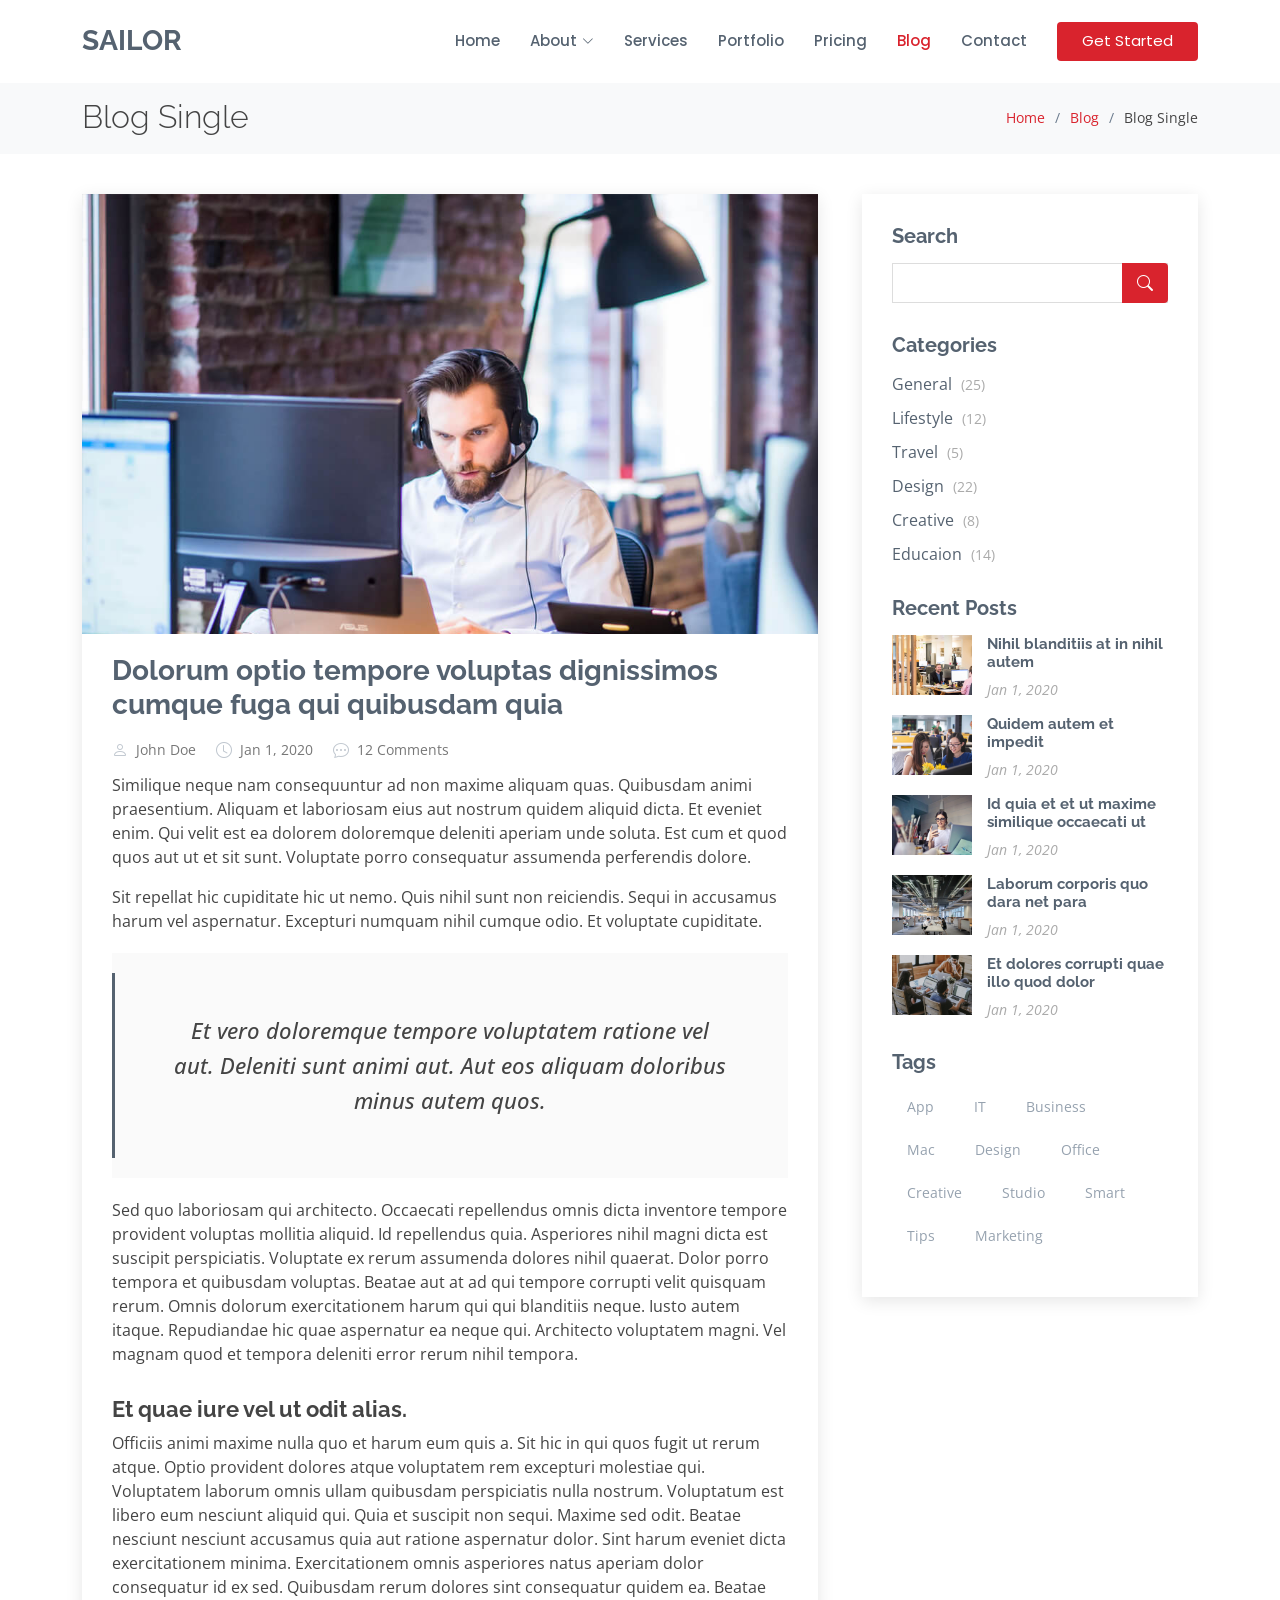
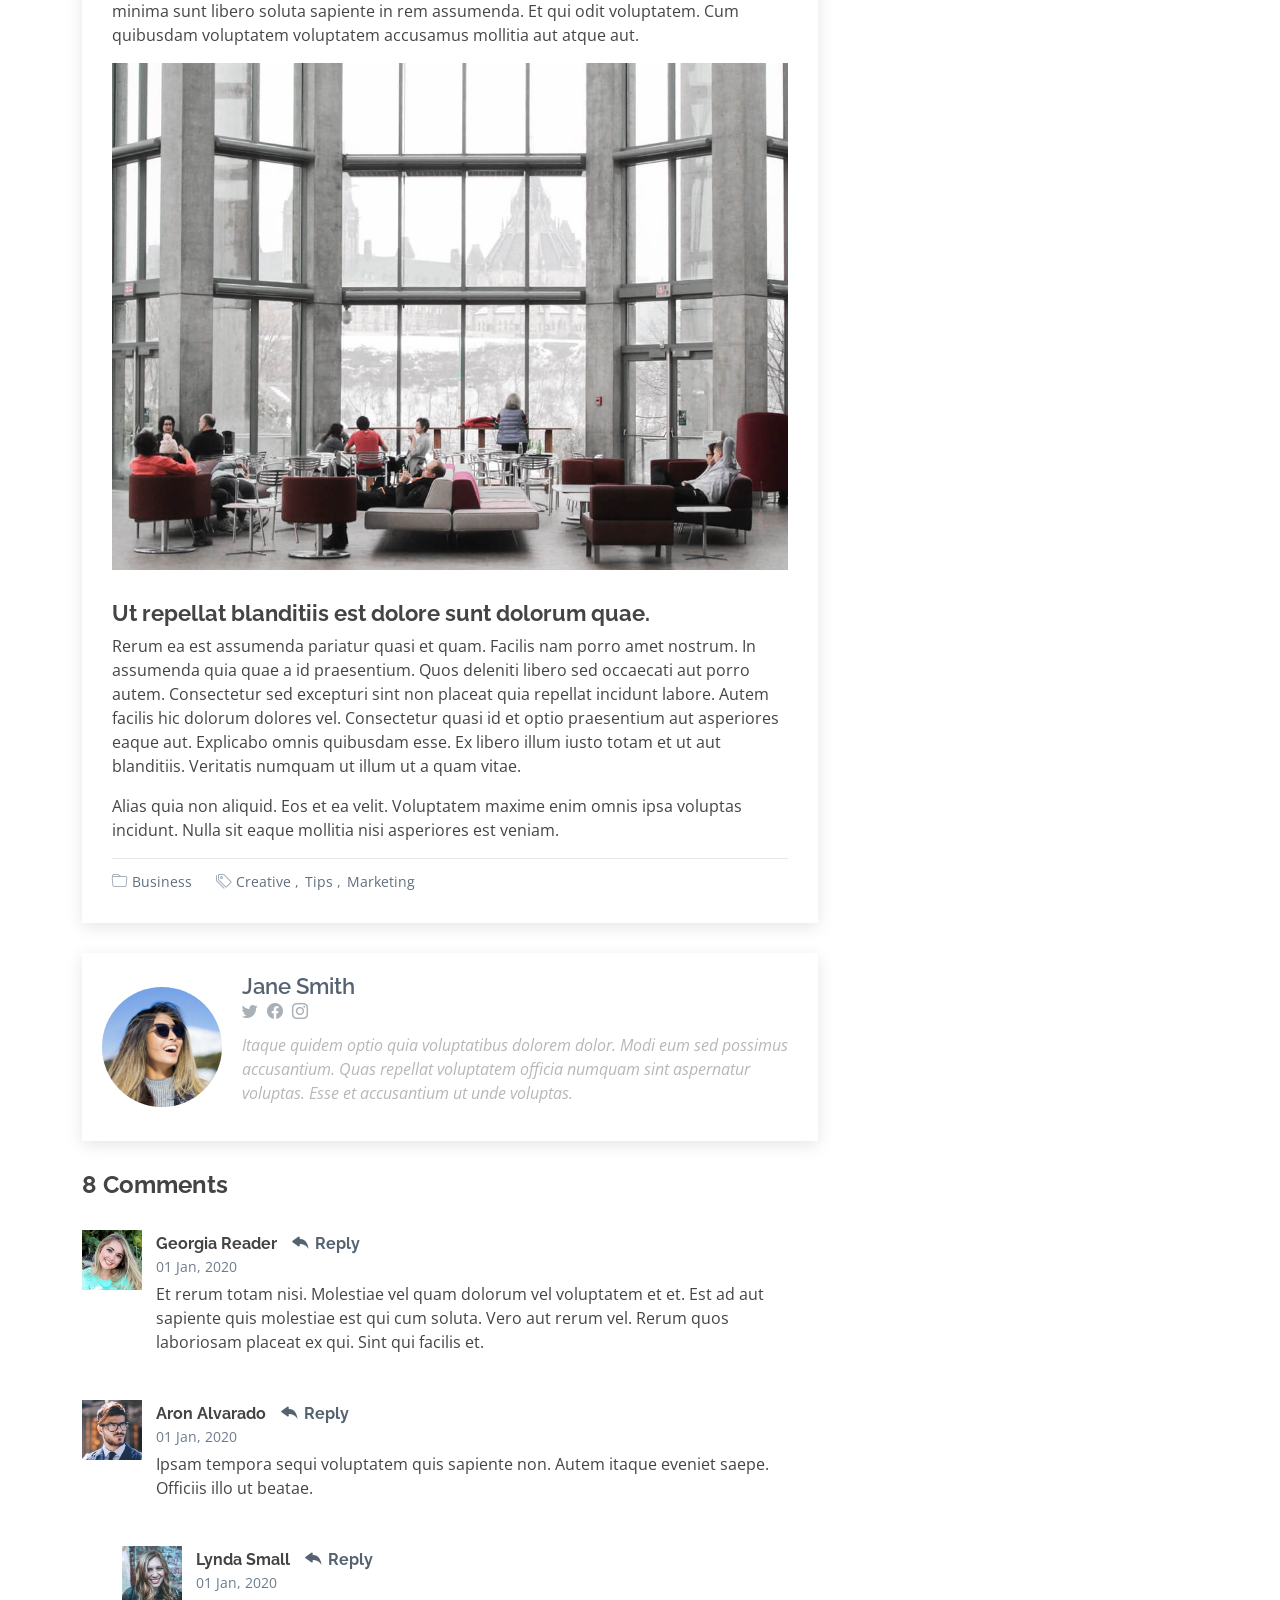
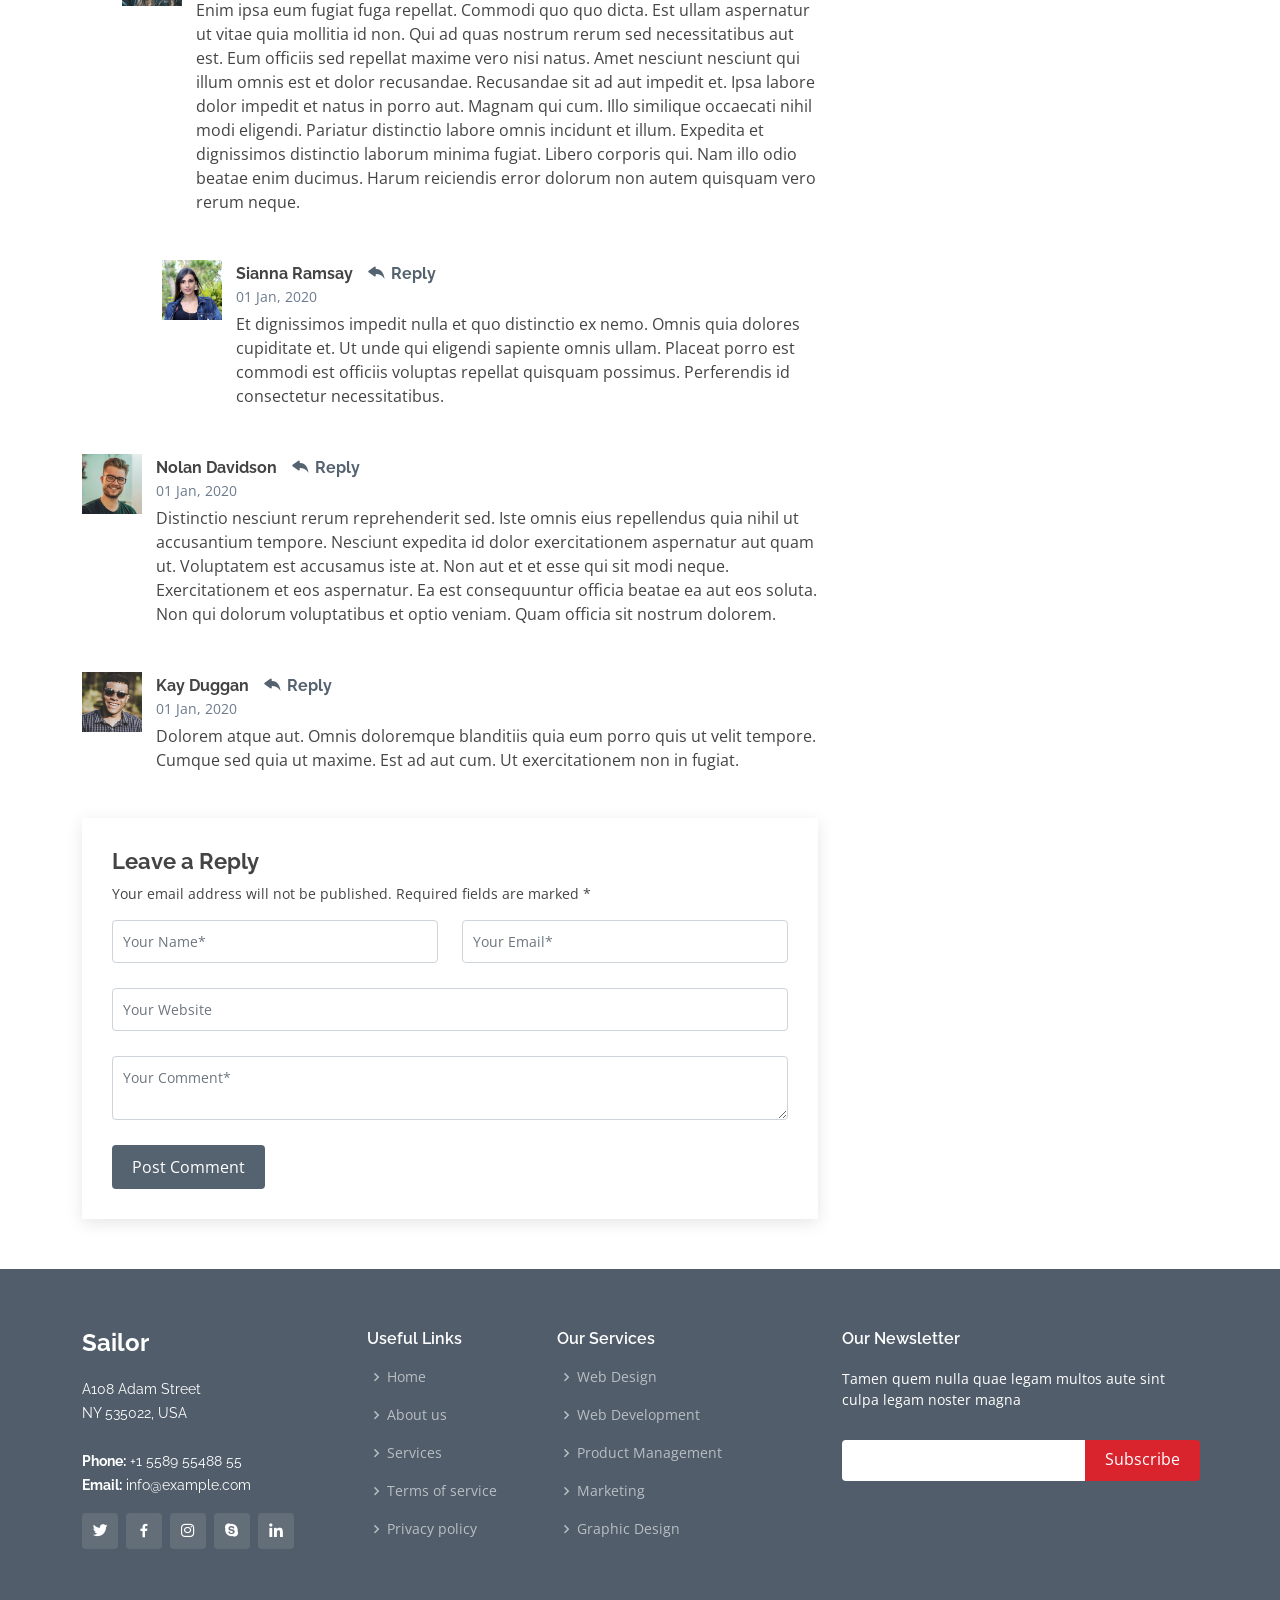
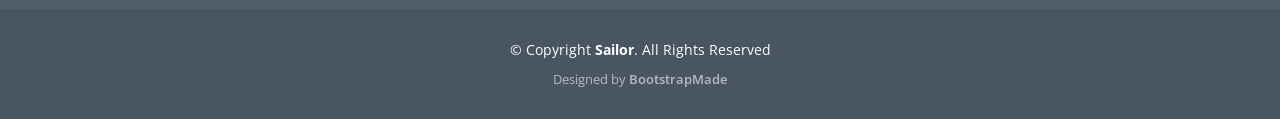
==== public/Home/blog-single.html @ f279ddf5 "index page done with page separation" ====
<!DOCTYPE html>
<html lang="en">

<head>
  <meta charset="utf-8">
  <meta content="width=device-width, initial-scale=1.0" name="viewport">

  <title>Blog Single - Sailor Bootstrap Template</title>
  <meta content="" name="description">
  <meta content="" name="keywords">

  <!-- Favicons -->
  <link href="assets/img/favicon.png" rel="icon">
  <link href="assets/img/apple-touch-icon.png" rel="apple-touch-icon">

  <!-- Google Fonts -->
  <link href="https://fonts.googleapis.com/css?family=Open+Sans:300,300i,400,400i,600,600i,700,700i|Raleway:300,300i,400,400i,500,500i,600,600i,700,700i|Poppins:300,300i,400,400i,500,500i,600,600i,700,700i" rel="stylesheet">

  <!-- Vendor CSS Files -->
  <link href="assets/vendor/animate.css/animate.min.css" rel="stylesheet">
  <link href="assets/vendor/bootstrap/css/bootstrap.min.css" rel="stylesheet">
  <link href="assets/vendor/bootstrap-icons/bootstrap-icons.css" rel="stylesheet">
  <link href="assets/vendor/boxicons/css/boxicons.min.css" rel="stylesheet">
  <link href="assets/vendor/glightbox/css/glightbox.min.css" rel="stylesheet">
  <link href="assets/vendor/remixicon/remixicon.css" rel="stylesheet">
  <link href="assets/vendor/swiper/swiper-bundle.min.css" rel="stylesheet">

  <!-- Template Main CSS File -->
  <link href="assets/css/style.css" rel="stylesheet">

  <!-- =======================================================
  * Template Name: Sailor - v4.10.0
  * Template URL: https://bootstrapmade.com/sailor-free-bootstrap-theme/
  * Author: BootstrapMade.com
  * License: https://bootstrapmade.com/license/
  ======================================================== -->
</head>

<body>

  <!-- ======= Header ======= -->
  <header id="header" class="fixed-top d-flex align-items-center">
    <div class="container d-flex align-items-center">

      <h1 class="logo me-auto"><a href="index.html">Sailor</a></h1>
      <!-- Uncomment below if you prefer to use an image logo -->
      <!-- <a href="index.html" class="logo me-auto"><img src="assets/img/logo.png" alt="" class="img-fluid"></a>-->

      <nav id="navbar" class="navbar">
        <ul>
          <li><a href="index.html">Home</a></li>

          <li class="dropdown"><a href="#"><span>About</span> <i class="bi bi-chevron-down"></i></a>
            <ul>
              <li><a href="about.html">About</a></li>
              <li><a href="team.html">Team</a></li>
              <li><a href="testimonials.html">Testimonials</a></li>

              <li class="dropdown"><a href="#"><span>Deep Drop Down</span> <i class="bi bi-chevron-right"></i></a>
                <ul>
                  <li><a href="#">Deep Drop Down 1</a></li>
                  <li><a href="#">Deep Drop Down 2</a></li>
                  <li><a href="#">Deep Drop Down 3</a></li>
                  <li><a href="#">Deep Drop Down 4</a></li>
                  <li><a href="#">Deep Drop Down 5</a></li>
                </ul>
              </li>
            </ul>
          </li>
          <li><a href="services.html">Services</a></li>
          <li><a href="portfolio.html">Portfolio</a></li>
          <li><a href="pricing.html">Pricing</a></li>
          <li><a href="blog.html" class="active">Blog</a></li>

          <li><a href="contact.html">Contact</a></li>
          <li><a href="index.html" class="getstarted">Get Started</a></li>
        </ul>
        <i class="bi bi-list mobile-nav-toggle"></i>
      </nav><!-- .navbar -->

    </div>
  </header><!-- End Header -->

  <main id="main">

    <!-- ======= Breadcrumbs ======= -->
    <section id="breadcrumbs" class="breadcrumbs">
      <div class="container">

        <div class="d-flex justify-content-between align-items-center">
          <h2>Blog Single</h2>
          <ol>
            <li><a href="index.html">Home</a></li>
            <li><a href="blog.html">Blog</a></li>
            <li>Blog Single</li>
          </ol>
        </div>

      </div>
    </section><!-- End Breadcrumbs -->

    <!-- ======= Blog Single Section ======= -->
    <section id="blog" class="blog">
      <div class="container" data-aos="fade-up">

        <div class="row">

          <div class="col-lg-8 entries">

            <article class="entry entry-single">

              <div class="entry-img">
                <img src="assets/img/blog/blog-1.jpg" alt="" class="img-fluid">
              </div>

              <h2 class="entry-title">
                <a href="blog-single.html">Dolorum optio tempore voluptas dignissimos cumque fuga qui quibusdam quia</a>
              </h2>

              <div class="entry-meta">
                <ul>
                  <li class="d-flex align-items-center"><i class="bi bi-person"></i> <a href="blog-single.html">John Doe</a></li>
                  <li class="d-flex align-items-center"><i class="bi bi-clock"></i> <a href="blog-single.html"><time datetime="2020-01-01">Jan 1, 2020</time></a></li>
                  <li class="d-flex align-items-center"><i class="bi bi-chat-dots"></i> <a href="blog-single.html">12 Comments</a></li>
                </ul>
              </div>

              <div class="entry-content">
                <p>
                  Similique neque nam consequuntur ad non maxime aliquam quas. Quibusdam animi praesentium. Aliquam et laboriosam eius aut nostrum quidem aliquid dicta.
                  Et eveniet enim. Qui velit est ea dolorem doloremque deleniti aperiam unde soluta. Est cum et quod quos aut ut et sit sunt. Voluptate porro consequatur assumenda perferendis dolore.
                </p>

                <p>
                  Sit repellat hic cupiditate hic ut nemo. Quis nihil sunt non reiciendis. Sequi in accusamus harum vel aspernatur. Excepturi numquam nihil cumque odio. Et voluptate cupiditate.
                </p>

                <blockquote>
                  <p>
                    Et vero doloremque tempore voluptatem ratione vel aut. Deleniti sunt animi aut. Aut eos aliquam doloribus minus autem quos.
                  </p>
                </blockquote>

                <p>
                  Sed quo laboriosam qui architecto. Occaecati repellendus omnis dicta inventore tempore provident voluptas mollitia aliquid. Id repellendus quia. Asperiores nihil magni dicta est suscipit perspiciatis. Voluptate ex rerum assumenda dolores nihil quaerat.
                  Dolor porro tempora et quibusdam voluptas. Beatae aut at ad qui tempore corrupti velit quisquam rerum. Omnis dolorum exercitationem harum qui qui blanditiis neque.
                  Iusto autem itaque. Repudiandae hic quae aspernatur ea neque qui. Architecto voluptatem magni. Vel magnam quod et tempora deleniti error rerum nihil tempora.
                </p>

                <h3>Et quae iure vel ut odit alias.</h3>
                <p>
                  Officiis animi maxime nulla quo et harum eum quis a. Sit hic in qui quos fugit ut rerum atque. Optio provident dolores atque voluptatem rem excepturi molestiae qui. Voluptatem laborum omnis ullam quibusdam perspiciatis nulla nostrum. Voluptatum est libero eum nesciunt aliquid qui.
                  Quia et suscipit non sequi. Maxime sed odit. Beatae nesciunt nesciunt accusamus quia aut ratione aspernatur dolor. Sint harum eveniet dicta exercitationem minima. Exercitationem omnis asperiores natus aperiam dolor consequatur id ex sed. Quibusdam rerum dolores sint consequatur quidem ea.
                  Beatae minima sunt libero soluta sapiente in rem assumenda. Et qui odit voluptatem. Cum quibusdam voluptatem voluptatem accusamus mollitia aut atque aut.
                </p>
                <img src="assets/img/blog/blog-inside-post.jpg" class="img-fluid" alt="">

                <h3>Ut repellat blanditiis est dolore sunt dolorum quae.</h3>
                <p>
                  Rerum ea est assumenda pariatur quasi et quam. Facilis nam porro amet nostrum. In assumenda quia quae a id praesentium. Quos deleniti libero sed occaecati aut porro autem. Consectetur sed excepturi sint non placeat quia repellat incidunt labore. Autem facilis hic dolorum dolores vel.
                  Consectetur quasi id et optio praesentium aut asperiores eaque aut. Explicabo omnis quibusdam esse. Ex libero illum iusto totam et ut aut blanditiis. Veritatis numquam ut illum ut a quam vitae.
                </p>
                <p>
                  Alias quia non aliquid. Eos et ea velit. Voluptatem maxime enim omnis ipsa voluptas incidunt. Nulla sit eaque mollitia nisi asperiores est veniam.
                </p>

              </div>

              <div class="entry-footer">
                <i class="bi bi-folder"></i>
                <ul class="cats">
                  <li><a href="#">Business</a></li>
                </ul>

                <i class="bi bi-tags"></i>
                <ul class="tags">
                  <li><a href="#">Creative</a></li>
                  <li><a href="#">Tips</a></li>
                  <li><a href="#">Marketing</a></li>
                </ul>
              </div>

            </article><!-- End blog entry -->

            <div class="blog-author d-flex align-items-center">
              <img src="assets/img/blog/blog-author.jpg" class="rounded-circle float-left" alt="">
              <div>
                <h4>Jane Smith</h4>
                <div class="social-links">
                  <a href="https://twitters.com/#"><i class="bi bi-twitter"></i></a>
                  <a href="https://facebook.com/#"><i class="bi bi-facebook"></i></a>
                  <a href="https://instagram.com/#"><i class="biu bi-instagram"></i></a>
                </div>
                <p>
                  Itaque quidem optio quia voluptatibus dolorem dolor. Modi eum sed possimus accusantium. Quas repellat voluptatem officia numquam sint aspernatur voluptas. Esse et accusantium ut unde voluptas.
                </p>
              </div>
            </div><!-- End blog author bio -->

            <div class="blog-comments">

              <h4 class="comments-count">8 Comments</h4>

              <div id="comment-1" class="comment">
                <div class="d-flex">
                  <div class="comment-img"><img src="assets/img/blog/comments-1.jpg" alt=""></div>
                  <div>
                    <h5><a href="">Georgia Reader</a> <a href="#" class="reply"><i class="bi bi-reply-fill"></i> Reply</a></h5>
                    <time datetime="2020-01-01">01 Jan, 2020</time>
                    <p>
                      Et rerum totam nisi. Molestiae vel quam dolorum vel voluptatem et et. Est ad aut sapiente quis molestiae est qui cum soluta.
                      Vero aut rerum vel. Rerum quos laboriosam placeat ex qui. Sint qui facilis et.
                    </p>
                  </div>
                </div>
              </div><!-- End comment #1 -->

              <div id="comment-2" class="comment">
                <div class="d-flex">
                  <div class="comment-img"><img src="assets/img/blog/comments-2.jpg" alt=""></div>
                  <div>
                    <h5><a href="">Aron Alvarado</a> <a href="#" class="reply"><i class="bi bi-reply-fill"></i> Reply</a></h5>
                    <time datetime="2020-01-01">01 Jan, 2020</time>
                    <p>
                      Ipsam tempora sequi voluptatem quis sapiente non. Autem itaque eveniet saepe. Officiis illo ut beatae.
                    </p>
                  </div>
                </div>

                <div id="comment-reply-1" class="comment comment-reply">
                  <div class="d-flex">
                    <div class="comment-img"><img src="assets/img/blog/comments-3.jpg" alt=""></div>
                    <div>
                      <h5><a href="">Lynda Small</a> <a href="#" class="reply"><i class="bi bi-reply-fill"></i> Reply</a></h5>
                      <time datetime="2020-01-01">01 Jan, 2020</time>
                      <p>
                        Enim ipsa eum fugiat fuga repellat. Commodi quo quo dicta. Est ullam aspernatur ut vitae quia mollitia id non. Qui ad quas nostrum rerum sed necessitatibus aut est. Eum officiis sed repellat maxime vero nisi natus. Amet nesciunt nesciunt qui illum omnis est et dolor recusandae.

                        Recusandae sit ad aut impedit et. Ipsa labore dolor impedit et natus in porro aut. Magnam qui cum. Illo similique occaecati nihil modi eligendi. Pariatur distinctio labore omnis incidunt et illum. Expedita et dignissimos distinctio laborum minima fugiat.

                        Libero corporis qui. Nam illo odio beatae enim ducimus. Harum reiciendis error dolorum non autem quisquam vero rerum neque.
                      </p>
                    </div>
                  </div>

                  <div id="comment-reply-2" class="comment comment-reply">
                    <div class="d-flex">
                      <div class="comment-img"><img src="assets/img/blog/comments-4.jpg" alt=""></div>
                      <div>
                        <h5><a href="">Sianna Ramsay</a> <a href="#" class="reply"><i class="bi bi-reply-fill"></i> Reply</a></h5>
                        <time datetime="2020-01-01">01 Jan, 2020</time>
                        <p>
                          Et dignissimos impedit nulla et quo distinctio ex nemo. Omnis quia dolores cupiditate et. Ut unde qui eligendi sapiente omnis ullam. Placeat porro est commodi est officiis voluptas repellat quisquam possimus. Perferendis id consectetur necessitatibus.
                        </p>
                      </div>
                    </div>

                  </div><!-- End comment reply #2-->

                </div><!-- End comment reply #1-->

              </div><!-- End comment #2-->

              <div id="comment-3" class="comment">
                <div class="d-flex">
                  <div class="comment-img"><img src="assets/img/blog/comments-5.jpg" alt=""></div>
                  <div>
                    <h5><a href="">Nolan Davidson</a> <a href="#" class="reply"><i class="bi bi-reply-fill"></i> Reply</a></h5>
                    <time datetime="2020-01-01">01 Jan, 2020</time>
                    <p>
                      Distinctio nesciunt rerum reprehenderit sed. Iste omnis eius repellendus quia nihil ut accusantium tempore. Nesciunt expedita id dolor exercitationem aspernatur aut quam ut. Voluptatem est accusamus iste at.
                      Non aut et et esse qui sit modi neque. Exercitationem et eos aspernatur. Ea est consequuntur officia beatae ea aut eos soluta. Non qui dolorum voluptatibus et optio veniam. Quam officia sit nostrum dolorem.
                    </p>
                  </div>
                </div>

              </div><!-- End comment #3 -->

              <div id="comment-4" class="comment">
                <div class="d-flex">
                  <div class="comment-img"><img src="assets/img/blog/comments-6.jpg" alt=""></div>
                  <div>
                    <h5><a href="">Kay Duggan</a> <a href="#" class="reply"><i class="bi bi-reply-fill"></i> Reply</a></h5>
                    <time datetime="2020-01-01">01 Jan, 2020</time>
                    <p>
                      Dolorem atque aut. Omnis doloremque blanditiis quia eum porro quis ut velit tempore. Cumque sed quia ut maxime. Est ad aut cum. Ut exercitationem non in fugiat.
                    </p>
                  </div>
                </div>

              </div><!-- End comment #4 -->

              <div class="reply-form">
                <h4>Leave a Reply</h4>
                <p>Your email address will not be published. Required fields are marked * </p>
                <form action="">
                  <div class="row">
                    <div class="col-md-6 form-group">
                      <input name="name" type="text" class="form-control" placeholder="Your Name*">
                    </div>
                    <div class="col-md-6 form-group">
                      <input name="email" type="text" class="form-control" placeholder="Your Email*">
                    </div>
                  </div>
                  <div class="row">
                    <div class="col form-group">
                      <input name="website" type="text" class="form-control" placeholder="Your Website">
                    </div>
                  </div>
                  <div class="row">
                    <div class="col form-group">
                      <textarea name="comment" class="form-control" placeholder="Your Comment*"></textarea>
                    </div>
                  </div>
                  <button type="submit" class="btn btn-primary">Post Comment</button>

                </form>

              </div>

            </div><!-- End blog comments -->

          </div><!-- End blog entries list -->

          <div class="col-lg-4">

            <div class="sidebar">

              <h3 class="sidebar-title">Search</h3>
              <div class="sidebar-item search-form">
                <form action="">
                  <input type="text">
                  <button type="submit"><i class="bi bi-search"></i></button>
                </form>
              </div><!-- End sidebar search formn-->

              <h3 class="sidebar-title">Categories</h3>
              <div class="sidebar-item categories">
                <ul>
                  <li><a href="#">General <span>(25)</span></a></li>
                  <li><a href="#">Lifestyle <span>(12)</span></a></li>
                  <li><a href="#">Travel <span>(5)</span></a></li>
                  <li><a href="#">Design <span>(22)</span></a></li>
                  <li><a href="#">Creative <span>(8)</span></a></li>
                  <li><a href="#">Educaion <span>(14)</span></a></li>
                </ul>
              </div><!-- End sidebar categories-->

              <h3 class="sidebar-title">Recent Posts</h3>
              <div class="sidebar-item recent-posts">
                <div class="post-item clearfix">
                  <img src="assets/img/blog/blog-recent-1.jpg" alt="">
                  <h4><a href="blog-single.html">Nihil blanditiis at in nihil autem</a></h4>
                  <time datetime="2020-01-01">Jan 1, 2020</time>
                </div>

                <div class="post-item clearfix">
                  <img src="assets/img/blog/blog-recent-2.jpg" alt="">
                  <h4><a href="blog-single.html">Quidem autem et impedit</a></h4>
                  <time datetime="2020-01-01">Jan 1, 2020</time>
                </div>

                <div class="post-item clearfix">
                  <img src="assets/img/blog/blog-recent-3.jpg" alt="">
                  <h4><a href="blog-single.html">Id quia et et ut maxime similique occaecati ut</a></h4>
                  <time datetime="2020-01-01">Jan 1, 2020</time>
                </div>

                <div class="post-item clearfix">
                  <img src="assets/img/blog/blog-recent-4.jpg" alt="">
                  <h4><a href="blog-single.html">Laborum corporis quo dara net para</a></h4>
                  <time datetime="2020-01-01">Jan 1, 2020</time>
                </div>

                <div class="post-item clearfix">
                  <img src="assets/img/blog/blog-recent-5.jpg" alt="">
                  <h4><a href="blog-single.html">Et dolores corrupti quae illo quod dolor</a></h4>
                  <time datetime="2020-01-01">Jan 1, 2020</time>
                </div>

              </div><!-- End sidebar recent posts-->

              <h3 class="sidebar-title">Tags</h3>
              <div class="sidebar-item tags">
                <ul>
                  <li><a href="#">App</a></li>
                  <li><a href="#">IT</a></li>
                  <li><a href="#">Business</a></li>
                  <li><a href="#">Mac</a></li>
                  <li><a href="#">Design</a></li>
                  <li><a href="#">Office</a></li>
                  <li><a href="#">Creative</a></li>
                  <li><a href="#">Studio</a></li>
                  <li><a href="#">Smart</a></li>
                  <li><a href="#">Tips</a></li>
                  <li><a href="#">Marketing</a></li>
                </ul>
              </div><!-- End sidebar tags-->

            </div><!-- End sidebar -->

          </div><!-- End blog sidebar -->

        </div>

      </div>
    </section><!-- End Blog Single Section -->

  </main><!-- End #main -->

  <!-- ======= Footer ======= -->
  <footer id="footer">
    <div class="footer-top">
      <div class="container">
        <div class="row">

          <div class="col-lg-3 col-md-6">
            <div class="footer-info">
              <h3>Sailor</h3>
              <p>
                A108 Adam Street <br>
                NY 535022, USA<br><br>
                <strong>Phone:</strong> +1 5589 55488 55<br>
                <strong>Email:</strong> info@example.com<br>
              </p>
              <div class="social-links mt-3">
                <a href="#" class="twitter"><i class="bx bxl-twitter"></i></a>
                <a href="#" class="facebook"><i class="bx bxl-facebook"></i></a>
                <a href="#" class="instagram"><i class="bx bxl-instagram"></i></a>
                <a href="#" class="google-plus"><i class="bx bxl-skype"></i></a>
                <a href="#" class="linkedin"><i class="bx bxl-linkedin"></i></a>
              </div>
            </div>
          </div>

          <div class="col-lg-2 col-md-6 footer-links">
            <h4>Useful Links</h4>
            <ul>
              <li><i class="bx bx-chevron-right"></i> <a href="#">Home</a></li>
              <li><i class="bx bx-chevron-right"></i> <a href="#">About us</a></li>
              <li><i class="bx bx-chevron-right"></i> <a href="#">Services</a></li>
              <li><i class="bx bx-chevron-right"></i> <a href="#">Terms of service</a></li>
              <li><i class="bx bx-chevron-right"></i> <a href="#">Privacy policy</a></li>
            </ul>
          </div>

          <div class="col-lg-3 col-md-6 footer-links">
            <h4>Our Services</h4>
            <ul>
              <li><i class="bx bx-chevron-right"></i> <a href="#">Web Design</a></li>
              <li><i class="bx bx-chevron-right"></i> <a href="#">Web Development</a></li>
              <li><i class="bx bx-chevron-right"></i> <a href="#">Product Management</a></li>
              <li><i class="bx bx-chevron-right"></i> <a href="#">Marketing</a></li>
              <li><i class="bx bx-chevron-right"></i> <a href="#">Graphic Design</a></li>
            </ul>
          </div>

          <div class="col-lg-4 col-md-6 footer-newsletter">
            <h4>Our Newsletter</h4>
            <p>Tamen quem nulla quae legam multos aute sint culpa legam noster magna</p>
            <form action="" method="post">
              <input type="email" name="email"><input type="submit" value="Subscribe">
            </form>

          </div>

        </div>
      </div>
    </div>

    <div class="container">
      <div class="copyright">
        &copy; Copyright <strong><span>Sailor</span></strong>. All Rights Reserved
      </div>
      <div class="credits">
        <!-- All the links in the footer should remain intact. -->
        <!-- You can delete the links only if you purchased the pro version. -->
        <!-- Licensing information: https://bootstrapmade.com/license/ -->
        <!-- Purchase the pro version with working PHP/AJAX contact form: https://bootstrapmade.com/sailor-free-bootstrap-theme/ -->
        Designed by <a href="https://bootstrapmade.com/">BootstrapMade</a>
      </div>
    </div>
  </footer><!-- End Footer -->

  <a href="#" class="back-to-top d-flex align-items-center justify-content-center"><i class="bi bi-arrow-up-short"></i></a>

  <!-- Vendor JS Files -->
  <script src="assets/vendor/bootstrap/js/bootstrap.bundle.min.js"></script>
  <script src="assets/vendor/glightbox/js/glightbox.min.js"></script>
  <script src="assets/vendor/isotope-layout/isotope.pkgd.min.js"></script>
  <script src="assets/vendor/swiper/swiper-bundle.min.js"></script>
  <script src="assets/vendor/waypoints/noframework.waypoints.js"></script>
  <script src="assets/vendor/php-email-form/validate.js"></script>

  <!-- Template Main JS File -->
  <script src="assets/js/main.js"></script>

</body>

</html>
---- public/Home/assets/css/style.css ----
/**
* Template Name: Sailor - v4.10.0
* Template URL: https://bootstrapmade.com/sailor-free-bootstrap-theme/
* Author: BootstrapMade.com
* License: https://bootstrapmade.com/license/
*/

/*--------------------------------------------------------------
# General
--------------------------------------------------------------*/
body {
  font-family: "Open Sans", sans-serif;
  color: #444444;
}

a {
  text-decoration: none;
  color: #d9232d;
}

a:hover {
  color: #e24d55;
  text-decoration: none;
}

h1,
h2,
h3,
h4,
h5,
h6 {
  font-family: "Raleway", sans-serif;
}

/*--------------------------------------------------------------
# Back to top button
--------------------------------------------------------------*/
.back-to-top {
  position: fixed;
  visibility: hidden;
  opacity: 0;
  right: 15px;
  bottom: 15px;
  z-index: 996;
  background: #d9232d;
  width: 40px;
  height: 40px;
  border-radius: 4px;
  transition: all 0.4s;
}

.back-to-top i {
  font-size: 28px;
  color: #fff;
  line-height: 0;
}

.back-to-top:hover {
  background: #e1444d;
  color: #fff;
}

.back-to-top.active {
  visibility: visible;
  opacity: 1;
}

/*--------------------------------------------------------------
# Header
--------------------------------------------------------------*/
#header {
  background: white;
  transition: all 0.5s;
  z-index: 997;
  padding: 20px 0;
}

#header.header-scrolled {
  box-shadow: 0px 2px 15px rgba(0, 0, 0, 0.1);
  padding: 12px 0;
}

#header.header-inner-pages {
  box-shadow: 0px 2px 15px rgba(0, 0, 0, 0.1);
}

#header .logo {
  font-size: 28px;
  margin: 0;
  padding: 0;
  line-height: 1;
  font-weight: 700;
  text-transform: uppercase;
}

#header .logo a {
  color: #556270;
}

#header .logo img {
  max-height: 40px;
}

/*--------------------------------------------------------------
# Navigation Menu
--------------------------------------------------------------*/
/**
* Desktop Navigation 
*/
.navbar {
  padding: 0;
}

.navbar ul {
  margin: 0;
  padding: 0;
  display: flex;
  list-style: none;
  align-items: center;
}

.navbar li {
  position: relative;
}

.navbar a,
.navbar a:focus {
  display: flex;
  align-items: center;
  justify-content: space-between;
  padding: 10px 0 10px 30px;
  font-family: "Poppins", sans-serif;
  font-size: 15px;
  font-weight: 500;
  color: #556270;
  white-space: nowrap;
  transition: 0.3s;
}

.navbar a i,
.navbar a:focus i {
  font-size: 12px;
  line-height: 0;
  margin-left: 5px;
}

.navbar a:hover,
.navbar .active,
.navbar .active:focus,
.navbar li:hover>a {
  color: #d9232d;
}

.navbar .getstarted,
.navbar .getstarted:focus {
  background: #d9232d;
  padding: 8px 25px;
  margin-left: 30px;
  border-radius: 4px;
  font-weight: 400;
  color: #fff;
}

.navbar .getstarted:hover,
.navbar .getstarted:focus:hover {
  color: #fff;
  background: #e1444d;
}

.navbar .dropdown ul {
  display: block;
  position: absolute;
  left: 14px;
  top: calc(100% + 30px);
  margin: 0;
  padding: 10px 0;
  z-index: 99;
  opacity: 0;
  visibility: hidden;
  background: #fff;
  box-shadow: 0px 0px 30px rgba(127, 137, 161, 0.25);
  transition: 0.3s;
}

.navbar .dropdown ul li {
  min-width: 200px;
}

.navbar .dropdown ul a {
  padding: 10px 20px;
  font-size: 15px;
  text-transform: none;
  font-weight: 400;
}

.navbar .dropdown ul a i {
  font-size: 12px;
}

.navbar .dropdown ul a:hover,
.navbar .dropdown ul .active:hover,
.navbar .dropdown ul li:hover>a {
  color: #d9232d;
}

.navbar .dropdown:hover>ul {
  opacity: 1;
  top: 100%;
  visibility: visible;
}

.navbar .dropdown .dropdown ul {
  top: 0;
  left: calc(100% - 30px);
  visibility: hidden;
}

.navbar .dropdown .dropdown:hover>ul {
  opacity: 1;
  top: 0;
  left: 100%;
  visibility: visible;
}

@media (max-width: 1366px) {
  .navbar .dropdown .dropdown ul {
    left: -90%;
  }

  .navbar .dropdown .dropdown:hover>ul {
    left: -100%;
  }
}

/**
* Mobile Navigation 
*/
.mobile-nav-toggle {
  color: #556270;
  font-size: 28px;
  cursor: pointer;
  display: none;
  line-height: 0;
  transition: 0.5s;
}

.mobile-nav-toggle.bi-x {
  color: #fff;
}

@media (max-width: 991px) {
  .mobile-nav-toggle {
    display: block;
  }

  .navbar ul {
    display: none;
  }
}

.navbar-mobile {
  position: fixed;
  overflow: hidden;
  top: 0;
  right: 0;
  left: 0;
  bottom: 0;
  background: rgba(63, 73, 83, 0.9);
  transition: 0.3s;
  z-index: 999;
}

.navbar-mobile .mobile-nav-toggle {
  position: absolute;
  top: 15px;
  right: 15px;
}

.navbar-mobile ul {
  display: block;
  position: absolute;
  top: 55px;
  right: 15px;
  bottom: 15px;
  left: 15px;
  padding: 10px 0;
  background-color: #fff;
  overflow-y: auto;
  transition: 0.3s;
}

.navbar-mobile a,
.navbar-mobile a:focus {
  padding: 10px 20px;
  font-size: 15px;
  color: #556270;
}

.navbar-mobile a:hover,
.navbar-mobile .active,
.navbar-mobile li:hover>a {
  color: #d9232d;
}

.navbar-mobile .getstarted,
.navbar-mobile .getstarted:focus {
  margin: 15px;
}

.navbar-mobile .dropdown ul {
  position: static;
  display: none;
  margin: 10px 20px;
  padding: 10px 0;
  z-index: 99;
  opacity: 1;
  visibility: visible;
  background: #fff;
  box-shadow: 0px 0px 30px rgba(127, 137, 161, 0.25);
}

.navbar-mobile .dropdown ul li {
  min-width: 200px;
}

.navbar-mobile .dropdown ul a {
  padding: 10px 20px;
}

.navbar-mobile .dropdown ul a i {
  font-size: 12px;
}

.navbar-mobile .dropdown ul a:hover,
.navbar-mobile .dropdown ul .active:hover,
.navbar-mobile .dropdown ul li:hover>a {
  color: #d9232d;
}

.navbar-mobile .dropdown>.dropdown-active {
  display: block;
}

/*--------------------------------------------------------------
# Hero Section
--------------------------------------------------------------*/
#hero {
  width: 100%;
  height: 100vh;
  background-color: rgba(63, 73, 83, 0.8);
  overflow: hidden;
  position: relative;
}

#hero .carousel,
#hero .carousel-inner,
#hero .carousel-item,
#hero .carousel-item::before {
  position: absolute;
  top: 0;
  right: 0;
  left: 0;
  bottom: 0;
}

#hero .carousel-item {
  background-size: cover;
  background-position: center;
  background-repeat: no-repeat;
}

#hero .carousel-item::before {
  content: "";
  background-color: rgba(30, 35, 40, 0.6);
}

#hero .carousel-container {
  display: flex;
  justify-content: center;
  align-items: center;
  position: absolute;
  bottom: 0;
  top: 70px;
  left: 50px;
  right: 50px;
}

#hero .container {
  text-align: center;
}

#hero h2 {
  color: #fff;
  margin-bottom: 20px;
  font-size: 48px;
  font-weight: 700;
}

#hero p {
  -webkit-animation-delay: 0.4s;
  animation-delay: 0.4s;
  margin: 0 auto 30px auto;
  color: #fff;
}

#hero .carousel-inner .carousel-item {
  transition-property: opacity;
  background-position: center top;
}

#hero .carousel-inner .carousel-item,
#hero .carousel-inner .active.carousel-item-start,
#hero .carousel-inner .active.carousel-item-end {
  opacity: 0;
}

#hero .carousel-inner .active,
#hero .carousel-inner .carousel-item-next.carousel-item-start,
#hero .carousel-inner .carousel-item-prev.carousel-item-end {
  opacity: 1;
  transition: 0.5s;
}

#hero .carousel-inner .carousel-item-next,
#hero .carousel-inner .carousel-item-prev,
#hero .carousel-inner .active.carousel-item-start,
#hero .carousel-inner .active.carousel-item-end {
  left: 0;
  transform: translate3d(0, 0, 0);
}

#hero .carousel-control-next-icon,
#hero .carousel-control-prev-icon {
  background: none;
  font-size: 30px;
  line-height: 0;
  width: auto;
  height: auto;
  background: rgba(255, 255, 255, 0.2);
  border-radius: 50px;
  transition: 0.3s;
  color: rgba(255, 255, 255, 0.5);
  width: 54px;
  height: 54px;
  display: flex;
  align-items: center;
  justify-content: center;
}

#hero .carousel-control-next-icon:hover,
#hero .carousel-control-prev-icon:hover {
  background: rgba(255, 255, 255, 0.3);
  color: rgba(255, 255, 255, 0.8);
}

#hero .carousel-indicators li {
  cursor: pointer;
  background: #fff;
  overflow: hidden;
  border: 0;
  width: 12px;
  height: 12px;
  border-radius: 50px;
  opacity: 0.6;
  transition: 0.3s;
}

#hero .carousel-indicators li.active {
  opacity: 1;
  background: #d9232d;
}

#hero .btn-get-started {
  font-family: "Raleway", sans-serif;
  font-weight: 500;
  font-size: 14px;
  letter-spacing: 1px;
  display: inline-block;
  padding: 14px 32px;
  border-radius: 4px;
  transition: 0.5s;
  line-height: 1;
  color: #fff;
  -webkit-animation-delay: 0.8s;
  animation-delay: 0.8s;
  background: #d9232d;
}

#hero .btn-get-started:hover {
  background: #df3740;
}

@media (max-width: 992px) {
  #hero {
    height: 100vh;
  }

  #hero .carousel-container {
    top: 8px;
  }
}

@media (max-width: 768px) {
  #hero h2 {
    font-size: 28px;
  }
}

@media (min-width: 1024px) {

  #hero .carousel-control-prev,
  #hero .carousel-control-next {
    width: 5%;
  }
}

@media (max-height: 500px) {
  #hero {
    height: 120vh;
  }
}

/*--------------------------------------------------------------
# Sections General
--------------------------------------------------------------*/
section {
  padding: 60px 0;
  overflow: hidden;
}

.section-bg,
.services .icon-box {
  background-color: #f8f9fa;
}

.section-title {
  padding-bottom: 40px;
}

.section-title h2 {
  font-size: 14px;
  font-weight: 500;
  padding: 0;
  line-height: 1px;
  margin: 0 0 5px 0;
  letter-spacing: 2px;
  text-transform: uppercase;
  color: #aaaaaa;
  font-family: "Poppins", sans-serif;
}

.section-title h2::after {
  content: "";
  width: 120px;
  height: 1px;
  display: inline-block;
  background: #e6636a;
  margin: 4px 10px;
}

.section-title p {
  margin: 0;
  margin: 0;
  font-size: 36px;
  font-weight: 700;
  text-transform: uppercase;
  font-family: "Poppins", sans-serif;
  color: #556270;
}

/*--------------------------------------------------------------
# Breadcrumbs
--------------------------------------------------------------*/
.breadcrumbs {
  padding: 18px 0;
  background: #f8f9fa;
  min-height: 40px;
  margin-top: 80px;
}

.breadcrumbs h2 {
  font-size: 32px;
  font-weight: 300;
  margin: 0;
}

.breadcrumbs ol {
  display: flex;
  flex-wrap: wrap;
  list-style: none;
  padding: 0;
  margin: 0;
  font-size: 14px;
}

.breadcrumbs ol li+li {
  padding-left: 10px;
}

.breadcrumbs ol li+li::before {
  display: inline-block;
  padding-right: 10px;
  color: #6b7b8d;
  content: "/";
}

@media (max-width: 992px) {
  .breadcrumbs {
    margin-top: 58px;
  }

  .breadcrumbs .d-flex {
    display: block !important;
  }

  .breadcrumbs h2 {
    margin-bottom: 10px;
  }

  .breadcrumbs ol {
    display: block;
  }

  .breadcrumbs ol li {
    display: inline-block;
  }
}

/*--------------------------------------------------------------
# About
--------------------------------------------------------------*/
.about .content h2 {
  font-weight: 700;
  font-size: 48px;
  line-height: 60px;
  margin-bottom: 20px;
  text-transform: uppercase;
}

.about .content h3 {
  font-weight: 500;
  line-height: 32px;
  font-size: 24px;
}

.about .content ul {
  list-style: none;
  padding: 0;
}

.about .content ul li {
  padding: 10px 0 0 28px;
  position: relative;
}

.about .content ul i {
  left: 0;
  top: 7px;
  position: absolute;
  font-size: 20px;
  color: #d9232d;
}

.about .content p:last-child {
  margin-bottom: 0;
}

/*--------------------------------------------------------------
# Clients
--------------------------------------------------------------*/
.clients {
  padding: 15px 0;
  text-align: center;
}

.clients img {
  max-width: 45%;
  transition: all 0.4s ease-in-out;
  display: inline-block;
  padding: 15px 0;
  filter: grayscale(100);
}

.clients img:hover {
  filter: none;
  transform: scale(1.15);
}

@media (max-width: 768px) {
  .clients img {
    max-width: 40%;
  }
}

/*--------------------------------------------------------------
# Services
--------------------------------------------------------------*/
.services .icon-box {
  margin-bottom: 20px;
  padding: 30px;
  border-radius: 6px;
}

.services .icon-box i {
  float: left;
  color: #d9232d;
  font-size: 40px;
}

.services .icon-box h4 {
  margin-left: 70px;
  font-weight: 700;
  margin-bottom: 15px;
  font-size: 18px;
}

.services .icon-box h4 a {
  color: #556270;
  transition: 0.3s;
}

.services .icon-box p {
  margin-left: 70px;
  line-height: 24px;
  font-size: 14px;
}

.services .icon-box:hover h4 a {
  color: #d9232d;
}

/*--------------------------------------------------------------
# Portfolio
--------------------------------------------------------------*/
.portfolio .portfolio-item {
  margin-bottom: 30px;
}

.portfolio #portfolio-flters {
  padding: 0;
  margin: 0 auto 20px auto;
  list-style: none;
  text-align: center;
}

.portfolio #portfolio-flters li {
  cursor: pointer;
  display: inline-block;
  padding: 8px 15px 10px 15px;
  font-size: 14px;
  font-weight: 600;
  line-height: 1;
  text-transform: uppercase;
  color: #444444;
  margin-bottom: 5px;
  transition: all 0.3s ease-in-out;
  border-radius: 3px;
}

.portfolio #portfolio-flters li:hover,
.portfolio #portfolio-flters li.filter-active {
  color: #fff;
  background: #d9232d;
}

.portfolio #portfolio-flters li:last-child {
  margin-right: 0;
}

.portfolio .portfolio-wrap {
  transition: 0.3s;
  position: relative;
  overflow: hidden;
  z-index: 1;
  background: rgba(85, 98, 112, 0.6);
}

.portfolio .portfolio-wrap::before {
  content: "";
  background: rgba(85, 98, 112, 0.6);
  position: absolute;
  left: 0;
  right: 0;
  top: 0;
  bottom: 0;
  transition: all ease-in-out 0.3s;
  z-index: 2;
  opacity: 0;
}

.portfolio .portfolio-wrap img {
  transition: all ease-in-out 0.3s;
}

.portfolio .portfolio-wrap .portfolio-info {
  opacity: 0;
  position: absolute;
  top: 0;
  left: 0;
  right: 0;
  bottom: 0;
  z-index: 3;
  transition: all ease-in-out 0.3s;
  display: flex;
  flex-direction: column;
  justify-content: flex-end;
  align-items: flex-start;
  padding: 20px;
}

.portfolio .portfolio-wrap .portfolio-info h4 {
  font-size: 20px;
  color: #fff;
  font-weight: 600;
}

.portfolio .portfolio-wrap .portfolio-info p {
  color: rgba(255, 255, 255, 0.7);
  font-size: 14px;
  text-transform: uppercase;
  padding: 0;
  margin: 0;
  font-style: italic;
}

.portfolio .portfolio-wrap .portfolio-links {
  text-align: center;
  z-index: 4;
}

.portfolio .portfolio-wrap .portfolio-links a {
  color: rgba(255, 255, 255, 0.6);
  margin: 0 5px 0 0;
  font-size: 28px;
  display: inline-block;
  transition: 0.3s;
}

.portfolio .portfolio-wrap .portfolio-links a:hover {
  color: white;
}

.portfolio .portfolio-wrap:hover::before {
  opacity: 1;
}

.portfolio .portfolio-wrap:hover img {
  transform: scale(1.2);
}

.portfolio .portfolio-wrap:hover .portfolio-info {
  opacity: 1;
}

/*--------------------------------------------------------------
# Portfolio Details
--------------------------------------------------------------*/
.portfolio-details {
  padding-top: 40px;
}

.portfolio-details .portfolio-details-slider img {
  width: 100%;
}

.portfolio-details .portfolio-details-slider .swiper-pagination {
  margin-top: 20px;
  position: relative;
}

.portfolio-details .portfolio-details-slider .swiper-pagination .swiper-pagination-bullet {
  width: 12px;
  height: 12px;
  background-color: #fff;
  opacity: 1;
  border: 1px solid #d9232d;
}

.portfolio-details .portfolio-details-slider .swiper-pagination .swiper-pagination-bullet-active {
  background-color: #d9232d;
}

.portfolio-details .portfolio-info {
  padding: 30px;
  box-shadow: 0px 0 30px rgba(85, 98, 112, 0.08);
}

.portfolio-details .portfolio-info h3 {
  font-size: 22px;
  font-weight: 700;
  margin-bottom: 20px;
  padding-bottom: 20px;
  border-bottom: 1px solid #eee;
}

.portfolio-details .portfolio-info ul {
  list-style: none;
  padding: 0;
  font-size: 15px;
}

.portfolio-details .portfolio-info ul li+li {
  margin-top: 10px;
}

.portfolio-details .portfolio-description {
  padding-top: 30px;
}

.portfolio-details .portfolio-description h2 {
  font-size: 26px;
  font-weight: 700;
  margin-bottom: 20px;
}

.portfolio-details .portfolio-description p {
  padding: 0;
}

/*--------------------------------------------------------------
# Our Team
--------------------------------------------------------------*/
.team .member {
  position: relative;
  box-shadow: 0px 2px 15px rgba(85, 98, 112, 0.08);
  padding: 30px;
  border-radius: 4px;
  background: white;
}

.team .member .pic {
  overflow: hidden;
  width: 140px;
  border-radius: 4px;
}

.team .member .pic img {
  transition: ease-in-out 0.3s;
}

.team .member:hover img {
  transform: scale(1.1);
}

.team .member .member-info {
  padding-left: 30px;
}

.team .member h4 {
  font-weight: 700;
  margin-bottom: 5px;
  font-size: 20px;
  color: #556270;
}

.team .member span {
  display: block;
  font-size: 15px;
  padding-bottom: 10px;
  position: relative;
  font-weight: 500;
}

.team .member span::after {
  content: "";
  position: absolute;
  display: block;
  width: 50px;
  height: 1px;
  background: #dee2e6;
  bottom: 0;
  left: 0;
}

.team .member p {
  margin: 10px 0 0 0;
  font-size: 14px;
}

.team .member .social {
  margin-top: 12px;
  display: flex;
  align-items: center;
  justify-content: flex-start;
}

.team .member .social a {
  transition: ease-in-out 0.3s;
  display: flex;
  align-items: center;
  justify-content: center;
  border-radius: 4px;
  width: 32px;
  height: 32px;
  background: #8795a4;
}

.team .member .social a i {
  color: #fff;
  font-size: 16px;
  margin: 0 2px;
}

.team .member .social a:hover {
  background: #d9232d;
}

.team .member .social a+a {
  margin-left: 8px;
}

/*--------------------------------------------------------------
# Our Skills
--------------------------------------------------------------*/
.skills .progress {
  height: 60px;
  display: block;
  background: none;
  border-radius: 0;
}

.skills .progress .skill {
  padding: 10px 0;
  margin: 0;
  text-transform: uppercase;
  display: block;
  font-weight: 600;
  font-family: "Poppins", sans-serif;
  color: #556270;
}

.skills .progress .skill .val {
  float: right;
  font-style: normal;
}

.skills .progress-bar-wrap {
  background: #edeff1;
}

.skills .progress-bar {
  width: 1px;
  height: 10px;
  transition: 0.9s;
  background-color: #6b7b8d;
}

/*--------------------------------------------------------------
# Features
--------------------------------------------------------------*/
.features {
  overflow: hidden;
}

.features .nav-tabs {
  border: 0;
}

.features .nav-link {
  border: 0;
  padding: 12px 15px 12px 0;
  transition: 0.3s;
  color: #556270;
  border-radius: 0;
  border-right: 2px solid white;
  font-weight: 600;
  font-size: 15px;
}

.features .nav-link:hover {
  color: #d9232d;
}

.features .nav-link.active {
  color: #d9232d;
  border-color: #d9232d;
}

.features .tab-pane.active {
  -webkit-animation: fadeIn 0.5s ease-out;
  animation: fadeIn 0.5s ease-out;
}

.features .details h3 {
  font-size: 26px;
  font-weight: 600;
  margin-bottom: 20px;
  color: #556270;
}

.features .details p {
  color: #777777;
}

.features .details p:last-child {
  margin-bottom: 0;
}

@media (max-width: 992px) {
  .features .nav-link {
    border: 0;
    padding: 15px;
  }

  .features .nav-link.active {
    color: #fff;
    background: #d9232d;
  }
}

/*--------------------------------------------------------------
# Pricing
--------------------------------------------------------------*/
.pricing .box {
  padding: 20px;
  background: #fff;
  text-align: center;
  box-shadow: 0px 0px 4px rgba(0, 0, 0, 0.12);
  border-radius: 5px;
  position: relative;
  overflow: hidden;
}

.pricing h3 {
  font-weight: 400;
  margin: -20px -20px 20px -20px;
  padding: 20px 15px;
  font-size: 16px;
  font-weight: 600;
  color: #777777;
  background: #f8f8f8;
}

.pricing h4 {
  font-size: 36px;
  color: #d9232d;
  font-weight: 600;
  font-family: "Poppins", sans-serif;
  margin-bottom: 20px;
}

.pricing h4 sup {
  font-size: 20px;
  top: -15px;
  left: -3px;
}

.pricing h4 span {
  color: #bababa;
  font-size: 16px;
  font-weight: 300;
}

.pricing ul {
  padding: 0;
  list-style: none;
  color: #444444;
  text-align: center;
  line-height: 20px;
  font-size: 14px;
}

.pricing ul li {
  padding-bottom: 16px;
}

.pricing ul i {
  color: #d9232d;
  font-size: 18px;
  padding-right: 4px;
}

.pricing ul .na {
  color: #ccc;
  text-decoration: line-through;
}

.pricing .btn-wrap {
  margin: 20px -20px -20px -20px;
  padding: 20px 15px;
  background: #f8f8f8;
  text-align: center;
}

.pricing .btn-buy {
  background: #d9232d;
  display: inline-block;
  padding: 8px 35px 9px 35px;
  border-radius: 4px;
  color: #fff;
  transition: none;
  font-size: 14px;
  font-weight: 400;
  font-family: "Raleway", sans-serif;
  font-weight: 600;
  transition: 0.3s;
}

.pricing .btn-buy:hover {
  background: #e1444d;
}

.pricing .featured h3 {
  color: #fff;
  background: #d9232d;
}

.pricing .advanced {
  width: 200px;
  position: absolute;
  top: 18px;
  right: -68px;
  transform: rotate(45deg);
  z-index: 1;
  font-size: 14px;
  padding: 1px 0 3px 0;
  background: #d9232d;
  color: #fff;
}

/*--------------------------------------------------------------
# Frequently Asked Questions
--------------------------------------------------------------*/
.faq .faq-item {
  margin: 20px 0;
  padding: 20px 0;
  border-bottom: 1px solid white;
}

.faq .faq-item i {
  color: #dee2e6;
  font-size: 20px;
  float: left;
  line-height: 0;
  padding: 13px 0 0 0;
  margin: 0;
}

.faq .faq-item h4 {
  font-size: 16px;
  line-height: 26px;
  font-weight: 500;
  margin: 0 0 10px 28px;
  font-family: "Poppins", sans-serif;
}

.faq .faq-item p {
  font-size: 15px;
}

/*--------------------------------------------------------------
# Testimonials
--------------------------------------------------------------*/
.testimonials .testimonials-carousel,
.testimonials .testimonials-slider {
  overflow: hidden;
}

.testimonials .testimonial-item {
  box-sizing: content-box;
  padding: 40px;
  box-shadow: 0px 2px 12px rgba(0, 0, 0, 0.08);
  position: relative;
  background: #fff;
}

.testimonials .testimonial-item .testimonial-img {
  width: 90px;
  border-radius: 50px;
  border: 6px solid #fff;
  float: left;
  margin: 0 10px 0 0;
}

.testimonials .testimonial-item h3 {
  font-size: 18px;
  font-weight: bold;
  margin: 10px 0 5px 0;
  color: #111;
}

.testimonials .testimonial-item h4 {
  font-size: 14px;
  color: #999;
  margin: 0;
}

.testimonials .testimonial-item .quote-icon-left,
.testimonials .testimonial-item .quote-icon-right {
  color: #f8d1d3;
  font-size: 26px;
}

.testimonials .testimonial-item .quote-icon-left {
  display: inline-block;
  left: -5px;
  position: relative;
}

.testimonials .testimonial-item .quote-icon-right {
  display: inline-block;
  right: -5px;
  position: relative;
  top: 10px;
}

.testimonials .testimonial-item p {
  font-style: italic;
  margin: 15px 0 0 0;
  padding: 0;
}

/*--------------------------------------------------------------
# Contact
--------------------------------------------------------------*/
.contact .info {
  width: 100%;
  background: #fff;
}

.contact .info i {
  font-size: 20px;
  color: #556270;
  float: left;
  width: 44px;
  height: 44px;
  background: #edeff1;
  display: flex;
  justify-content: center;
  align-items: center;
  border-radius: 50px;
  transition: all 0.3s ease-in-out;
}

.contact .info h4 {
  padding: 0 0 0 60px;
  font-size: 22px;
  font-weight: 600;
  margin-bottom: 5px;
  color: #556270;
}

.contact .info p {
  padding: 0 0 0 60px;
  margin-bottom: 0;
  font-size: 14px;
  color: #8795a4;
}

.contact .info .email,
.contact .info .phone {
  margin-top: 40px;
}

.contact .info .email:hover i,
.contact .info .address:hover i,
.contact .info .phone:hover i {
  background: #556270;
  color: #fff;
}

.contact .php-email-form {
  width: 100%;
  background: #fff;
}

.contact .php-email-form .form-group {
  padding-bottom: 8px;
}

.contact .php-email-form .error-message {
  display: none;
  color: #fff;
  background: #ed3c0d;
  text-align: left;
  padding: 15px;
  font-weight: 600;
}

.contact .php-email-form .error-message br+br {
  margin-top: 25px;
}

.contact .php-email-form .sent-message {
  display: none;
  color: #fff;
  background: #18d26e;
  text-align: center;
  padding: 15px;
  font-weight: 600;
}

.contact .php-email-form .loading {
  display: none;
  background: #fff;
  text-align: center;
  padding: 15px;
}

.contact .php-email-form .loading:before {
  content: "";
  display: inline-block;
  border-radius: 50%;
  width: 24px;
  height: 24px;
  margin: 0 10px -6px 0;
  border: 3px solid #18d26e;
  border-top-color: #eee;
  -webkit-animation: animate-loading 1s linear infinite;
  animation: animate-loading 1s linear infinite;
}

.contact .php-email-form input,
.contact .php-email-form textarea {
  border-radius: 0;
  box-shadow: none;
  font-size: 14px;
  border-radius: 4px;
}

.contact .php-email-form input:focus,
.contact .php-email-form textarea:focus {
  border-color: #d9232d;
}

.contact .php-email-form input {
  height: 44px;
}

.contact .php-email-form textarea {
  padding: 10px 12px;
}

.contact .php-email-form button[type=submit] {
  background: #d9232d;
  border: 0;
  padding: 10px 24px;
  color: #fff;
  transition: 0.4s;
  border-radius: 4px;
}

.contact .php-email-form button[type=submit]:hover {
  background: #e24d55;
}

@-webkit-keyframes animate-loading {
  0% {
    transform: rotate(0deg);
  }

  100% {
    transform: rotate(360deg);
  }
}

@keyframes animate-loading {
  0% {
    transform: rotate(0deg);
  }

  100% {
    transform: rotate(360deg);
  }
}

/*--------------------------------------------------------------
# Blog
--------------------------------------------------------------*/
.blog {
  padding: 40px 0 20px 0;
}

.blog .entry {
  padding: 30px;
  margin-bottom: 60px;
  box-shadow: 0 4px 16px rgba(0, 0, 0, 0.1);
}

.blog .entry .entry-img {
  max-height: 440px;
  margin: -30px -30px 20px -30px;
  overflow: hidden;
}

.blog .entry .entry-title {
  font-size: 28px;
  font-weight: bold;
  padding: 0;
  margin: 0 0 20px 0;
}

.blog .entry .entry-title a {
  color: #556270;
  transition: 0.3s;
}

.blog .entry .entry-title a:hover {
  color: #d9232d;
}

.blog .entry .entry-meta {
  margin-bottom: 15px;
  color: #c1c8d0;
}

.blog .entry .entry-meta ul {
  display: flex;
  flex-wrap: wrap;
  list-style: none;
  align-items: center;
  padding: 0;
  margin: 0;
}

.blog .entry .entry-meta ul li+li {
  padding-left: 20px;
}

.blog .entry .entry-meta i {
  font-size: 16px;
  margin-right: 8px;
  line-height: 0;
}

.blog .entry .entry-meta a {
  color: #777777;
  font-size: 14px;
  display: inline-block;
  line-height: 1;
}

.blog .entry .entry-content p {
  line-height: 24px;
}

.blog .entry .entry-content .read-more {
  -moz-text-align-last: right;
  text-align-last: right;
}

.blog .entry .entry-content .read-more a {
  display: inline-block;
  background: #d9232d;
  color: #fff;
  padding: 6px 20px;
  transition: 0.3s;
  font-size: 14px;
  border-radius: 4px;
}

.blog .entry .entry-content .read-more a:hover {
  background: #df3740;
}

.blog .entry .entry-content h3 {
  font-size: 22px;
  margin-top: 30px;
  font-weight: bold;
}

.blog .entry .entry-content blockquote {
  overflow: hidden;
  background-color: #fafafa;
  padding: 60px;
  position: relative;
  text-align: center;
  margin: 20px 0;
}

.blog .entry .entry-content blockquote p {
  color: #444444;
  line-height: 1.6;
  margin-bottom: 0;
  font-style: italic;
  font-weight: 500;
  font-size: 22px;
}

.blog .entry .entry-content blockquote::after {
  content: "";
  position: absolute;
  left: 0;
  top: 0;
  bottom: 0;
  width: 3px;
  background-color: #556270;
  margin-top: 20px;
  margin-bottom: 20px;
}

.blog .entry .entry-footer {
  padding-top: 10px;
  border-top: 1px solid #e6e6e6;
}

.blog .entry .entry-footer i {
  color: #a4afba;
  display: inline;
}

.blog .entry .entry-footer a {
  color: #606f7e;
  transition: 0.3s;
}

.blog .entry .entry-footer a:hover {
  color: #d9232d;
}

.blog .entry .entry-footer .cats {
  list-style: none;
  display: inline;
  padding: 0 20px 0 0;
  font-size: 14px;
}

.blog .entry .entry-footer .cats li {
  display: inline-block;
}

.blog .entry .entry-footer .tags {
  list-style: none;
  display: inline;
  padding: 0;
  font-size: 14px;
}

.blog .entry .entry-footer .tags li {
  display: inline-block;
}

.blog .entry .entry-footer .tags li+li::before {
  padding-right: 6px;
  color: #6c757d;
  content: ",";
}

.blog .entry .entry-footer .share {
  font-size: 16px;
}

.blog .entry .entry-footer .share i {
  padding-left: 5px;
}

.blog .entry-single {
  margin-bottom: 30px;
}

.blog .blog-author {
  padding: 20px;
  margin-bottom: 30px;
  box-shadow: 0 4px 16px rgba(0, 0, 0, 0.1);
}

.blog .blog-author img {
  width: 120px;
  margin-right: 20px;
}

.blog .blog-author h4 {
  font-weight: 600;
  font-size: 22px;
  margin-bottom: 0px;
  padding: 0;
  color: #556270;
}

.blog .blog-author .social-links {
  margin: 0 10px 10px 0;
}

.blog .blog-author .social-links a {
  color: rgba(85, 98, 112, 0.5);
  margin-right: 5px;
}

.blog .blog-author p {
  font-style: italic;
  color: #b7b7b7;
}

.blog .blog-comments {
  margin-bottom: 30px;
}

.blog .blog-comments .comments-count {
  font-weight: bold;
}

.blog .blog-comments .comment {
  margin-top: 30px;
  position: relative;
}

.blog .blog-comments .comment .comment-img {
  margin-right: 14px;
}

.blog .blog-comments .comment .comment-img img {
  width: 60px;
}

.blog .blog-comments .comment h5 {
  font-size: 16px;
  margin-bottom: 2px;
}

.blog .blog-comments .comment h5 a {
  font-weight: bold;
  color: #444444;
  transition: 0.3s;
}

.blog .blog-comments .comment h5 a:hover {
  color: #d9232d;
}

.blog .blog-comments .comment h5 .reply {
  padding-left: 10px;
  color: #556270;
}

.blog .blog-comments .comment h5 .reply i {
  font-size: 20px;
}

.blog .blog-comments .comment time {
  display: block;
  font-size: 14px;
  color: #6b7b8d;
  margin-bottom: 5px;
}

.blog .blog-comments .comment.comment-reply {
  padding-left: 40px;
}

.blog .blog-comments .reply-form {
  margin-top: 30px;
  padding: 30px;
  box-shadow: 0 4px 16px rgba(0, 0, 0, 0.1);
}

.blog .blog-comments .reply-form h4 {
  font-weight: bold;
  font-size: 22px;
}

.blog .blog-comments .reply-form p {
  font-size: 14px;
}

.blog .blog-comments .reply-form input {
  border-radius: 4px;
  padding: 10px 10px;
  font-size: 14px;
}

.blog .blog-comments .reply-form input:focus {
  box-shadow: none;
  border-color: #e9797f;
}

.blog .blog-comments .reply-form textarea {
  border-radius: 4px;
  padding: 10px 10px;
  font-size: 14px;
}

.blog .blog-comments .reply-form textarea:focus {
  box-shadow: none;
  border-color: #e9797f;
}

.blog .blog-comments .reply-form .form-group {
  margin-bottom: 25px;
}

.blog .blog-comments .reply-form .btn-primary {
  border-radius: 4px;
  padding: 10px 20px;
  border: 0;
  background-color: #556270;
}

.blog .blog-comments .reply-form .btn-primary:hover {
  background-color: #606f7e;
}

.blog .blog-pagination {
  color: #8795a4;
}

.blog .blog-pagination ul {
  display: flex;
  padding: 0;
  margin: 0;
  list-style: none;
}

.blog .blog-pagination li {
  margin: 0 5px;
  transition: 0.3s;
}

.blog .blog-pagination li a {
  color: #556270;
  padding: 7px 16px;
  display: flex;
  align-items: center;
  justify-content: center;
}

.blog .blog-pagination li.active,
.blog .blog-pagination li:hover {
  background: #d9232d;
}

.blog .blog-pagination li.active a,
.blog .blog-pagination li:hover a {
  color: #fff;
}

.blog .sidebar {
  padding: 30px;
  margin: 0 0 60px 20px;
  box-shadow: 0 4px 16px rgba(0, 0, 0, 0.1);
}

.blog .sidebar .sidebar-title {
  font-size: 20px;
  font-weight: 700;
  padding: 0 0 0 0;
  margin: 0 0 15px 0;
  color: #556270;
  position: relative;
}

.blog .sidebar .sidebar-item {
  margin-bottom: 30px;
}

.blog .sidebar .search-form form {
  background: #fff;
  border: 1px solid #ddd;
  padding: 3px 10px;
  position: relative;
}

.blog .sidebar .search-form form input[type=text] {
  border: 0;
  padding: 4px;
  border-radius: 4px;
  width: calc(100% - 40px);
}

.blog .sidebar .search-form form button {
  position: absolute;
  top: 0;
  right: 0;
  bottom: 0;
  border: 0;
  background: none;
  font-size: 16px;
  padding: 0 15px;
  margin: -1px;
  background: #d9232d;
  color: #fff;
  transition: 0.3s;
  border-radius: 0 4px 4px 0;
  line-height: 0;
}

.blog .sidebar .search-form form button i {
  line-height: 0;
}

.blog .sidebar .search-form form button:hover {
  background: #de323c;
}

.blog .sidebar .categories ul {
  list-style: none;
  padding: 0;
}

.blog .sidebar .categories ul li+li {
  padding-top: 10px;
}

.blog .sidebar .categories ul a {
  color: #556270;
  transition: 0.3s;
}

.blog .sidebar .categories ul a:hover {
  color: #d9232d;
}

.blog .sidebar .categories ul a span {
  padding-left: 5px;
  color: #aaaaaa;
  font-size: 14px;
}

.blog .sidebar .recent-posts .post-item+.post-item {
  margin-top: 15px;
}

.blog .sidebar .recent-posts img {
  width: 80px;
  float: left;
}

.blog .sidebar .recent-posts h4 {
  font-size: 15px;
  margin-left: 95px;
  font-weight: bold;
}

.blog .sidebar .recent-posts h4 a {
  color: #556270;
  transition: 0.3s;
}

.blog .sidebar .recent-posts h4 a:hover {
  color: #d9232d;
}

.blog .sidebar .recent-posts time {
  display: block;
  margin-left: 95px;
  font-style: italic;
  font-size: 14px;
  color: #aaaaaa;
}

.blog .sidebar .tags {
  margin-bottom: -10px;
}

.blog .sidebar .tags ul {
  list-style: none;
  padding: 0;
}

.blog .sidebar .tags ul li {
  display: inline-block;
}

.blog .sidebar .tags ul a {
  color: #96a2af;
  font-size: 14px;
  padding: 6px 14px;
  margin: 0 6px 8px 0;
  border: 1px solid white;
  display: inline-block;
  transition: 0.3s;
}

.blog .sidebar .tags ul a:hover {
  color: #fff;
  border: 1px solid #d9232d;
  background: #d9232d;
}

.blog .sidebar .tags ul a span {
  padding-left: 5px;
  color: #fbfbfc;
  font-size: 14px;
}

/*--------------------------------------------------------------
# Footer
--------------------------------------------------------------*/
#footer {
  background: #4a5562;
  padding: 0 0 30px 0;
  color: #fff;
  font-size: 14px;
}

#footer .footer-top {
  background: #515d6a;
  padding: 60px 0 30px 0;
}

#footer .footer-top .footer-info {
  margin-bottom: 30px;
}

#footer .footer-top .footer-info h3 {
  font-size: 24px;
  margin: 0 0 20px 0;
  padding: 2px 0 2px 0;
  line-height: 1;
  font-weight: 700;
}

#footer .footer-top .footer-info p {
  font-size: 14px;
  line-height: 24px;
  margin-bottom: 0;
  font-family: "Raleway", sans-serif;
  color: #fff;
}

#footer .footer-top .social-links a {
  font-size: 18px;
  display: inline-block;
  background: rgba(255, 255, 255, 0.1);
  color: #fff;
  line-height: 1;
  padding: 8px 0;
  margin-right: 4px;
  border-radius: 4px;
  text-align: center;
  width: 36px;
  height: 36px;
  transition: 0.3s;
}

#footer .footer-top .social-links a:hover {
  background: #d9232d;
  color: #fff;
  text-decoration: none;
}

#footer .footer-top h4 {
  font-size: 16px;
  font-weight: 600;
  color: #fff;
  position: relative;
  padding-bottom: 12px;
}

#footer .footer-top .footer-links {
  margin-bottom: 30px;
}

#footer .footer-top .footer-links ul {
  list-style: none;
  padding: 0;
  margin: 0;
}

#footer .footer-top .footer-links ul i {
  padding-right: 2px;
  color: rgba(255, 255, 255, 0.6);
  font-size: 18px;
  line-height: 1;
}

#footer .footer-top .footer-links ul li {
  padding: 10px 0;
  display: flex;
  align-items: center;
}

#footer .footer-top .footer-links ul li:first-child {
  padding-top: 0;
}

#footer .footer-top .footer-links ul a {
  color: rgba(255, 255, 255, 0.6);
  transition: 0.3s;
  display: inline-block;
  line-height: 1;
}

#footer .footer-top .footer-links ul a:hover {
  color: white;
}

#footer .footer-top .footer-newsletter form {
  margin-top: 30px;
  background: #fff;
  padding: 6px 10px;
  position: relative;
  border-radius: 4px;
}

#footer .footer-top .footer-newsletter form input[type=email] {
  border: 0;
  padding: 4px;
  width: calc(100% - 110px);
}

#footer .footer-top .footer-newsletter form input[type=submit] {
  position: absolute;
  top: 0;
  right: -2px;
  bottom: 0;
  border: 0;
  background: none;
  font-size: 16px;
  padding: 0 20px 2px 20px;
  background: #d9232d;
  color: #fff;
  transition: 0.3s;
  border-radius: 0 4px 4px 0;
}

#footer .footer-top .footer-newsletter form input[type=submit]:hover {
  background: #df3740;
}

#footer .copyright {
  text-align: center;
  padding-top: 30px;
}

#footer .credits {
  padding-top: 10px;
  text-align: center;
  font-size: 13px;
  color: rgba(255, 255, 255, 0.6);
}

#footer .credits a {
  color: rgba(255, 255, 255, 0.6);
  transition: 0.3s;
  font-weight: 600;
}

#footer .credits a:hover {
  color: white;
}
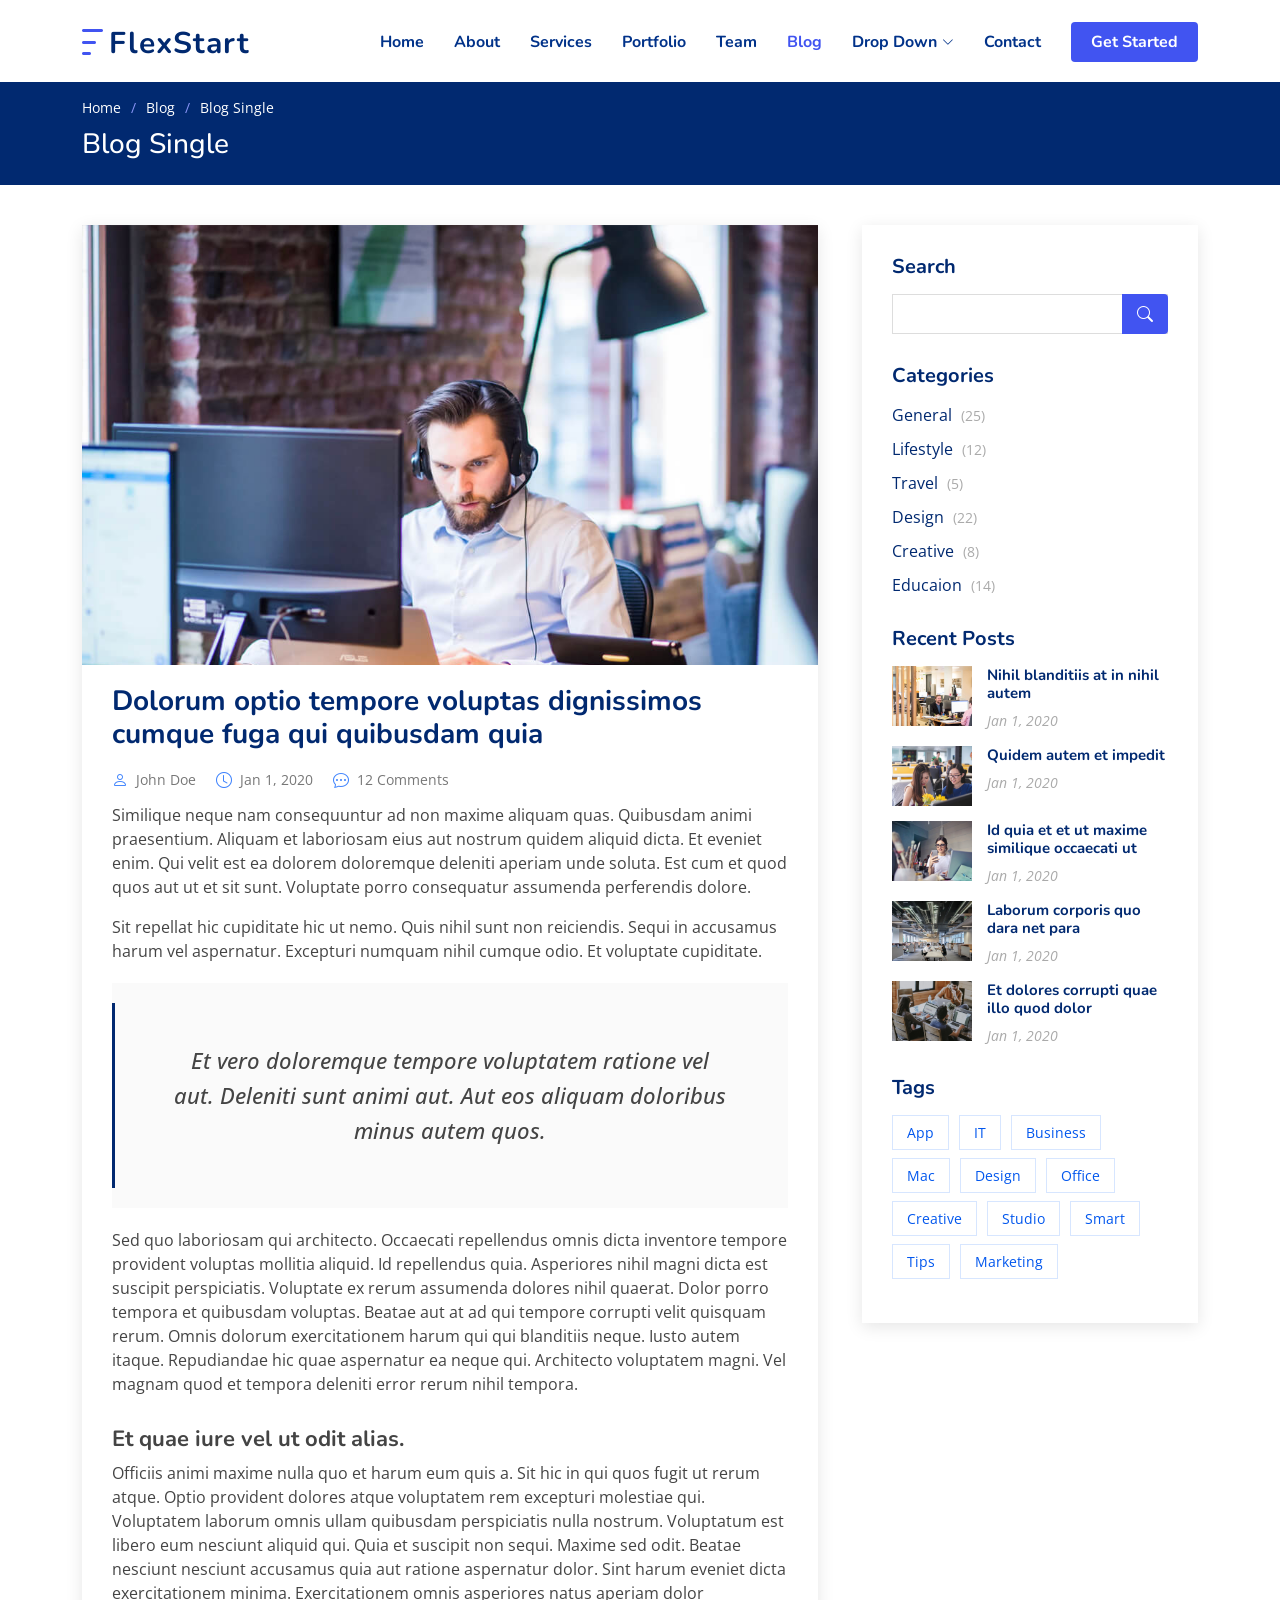
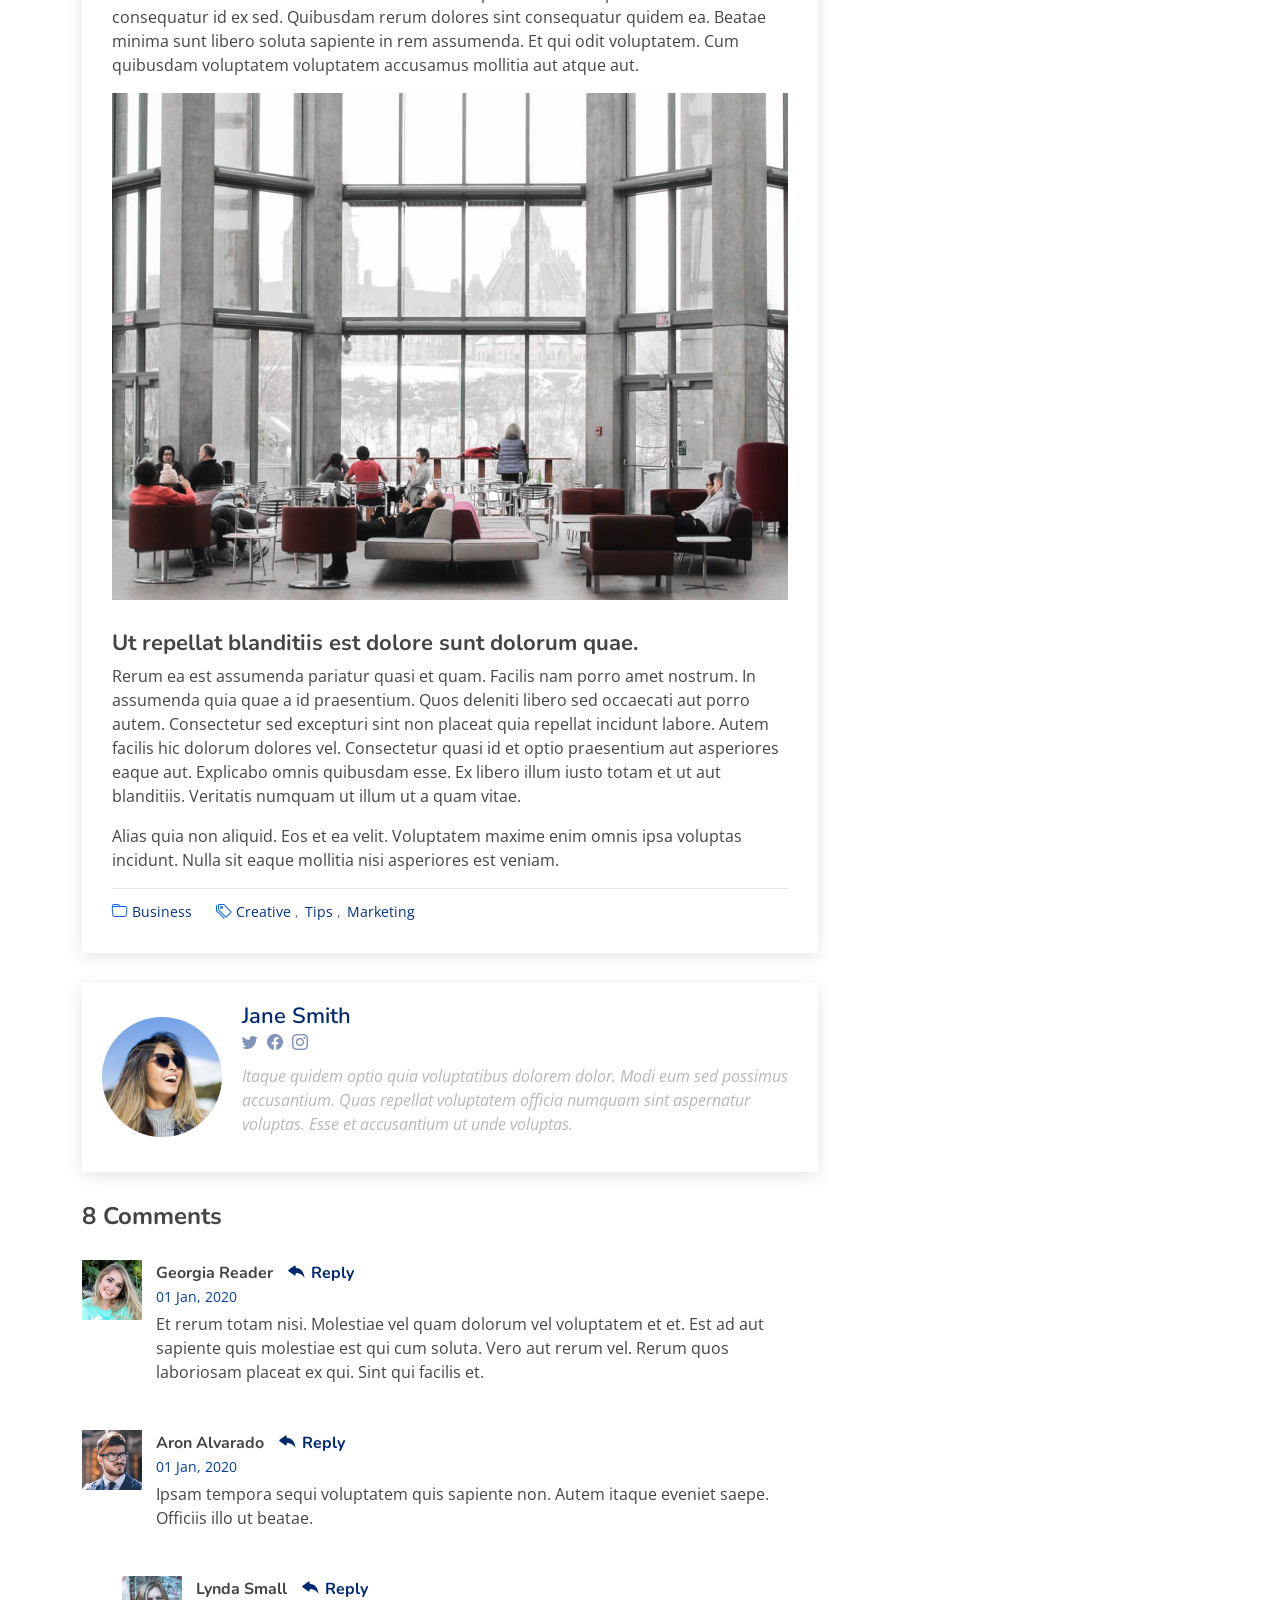
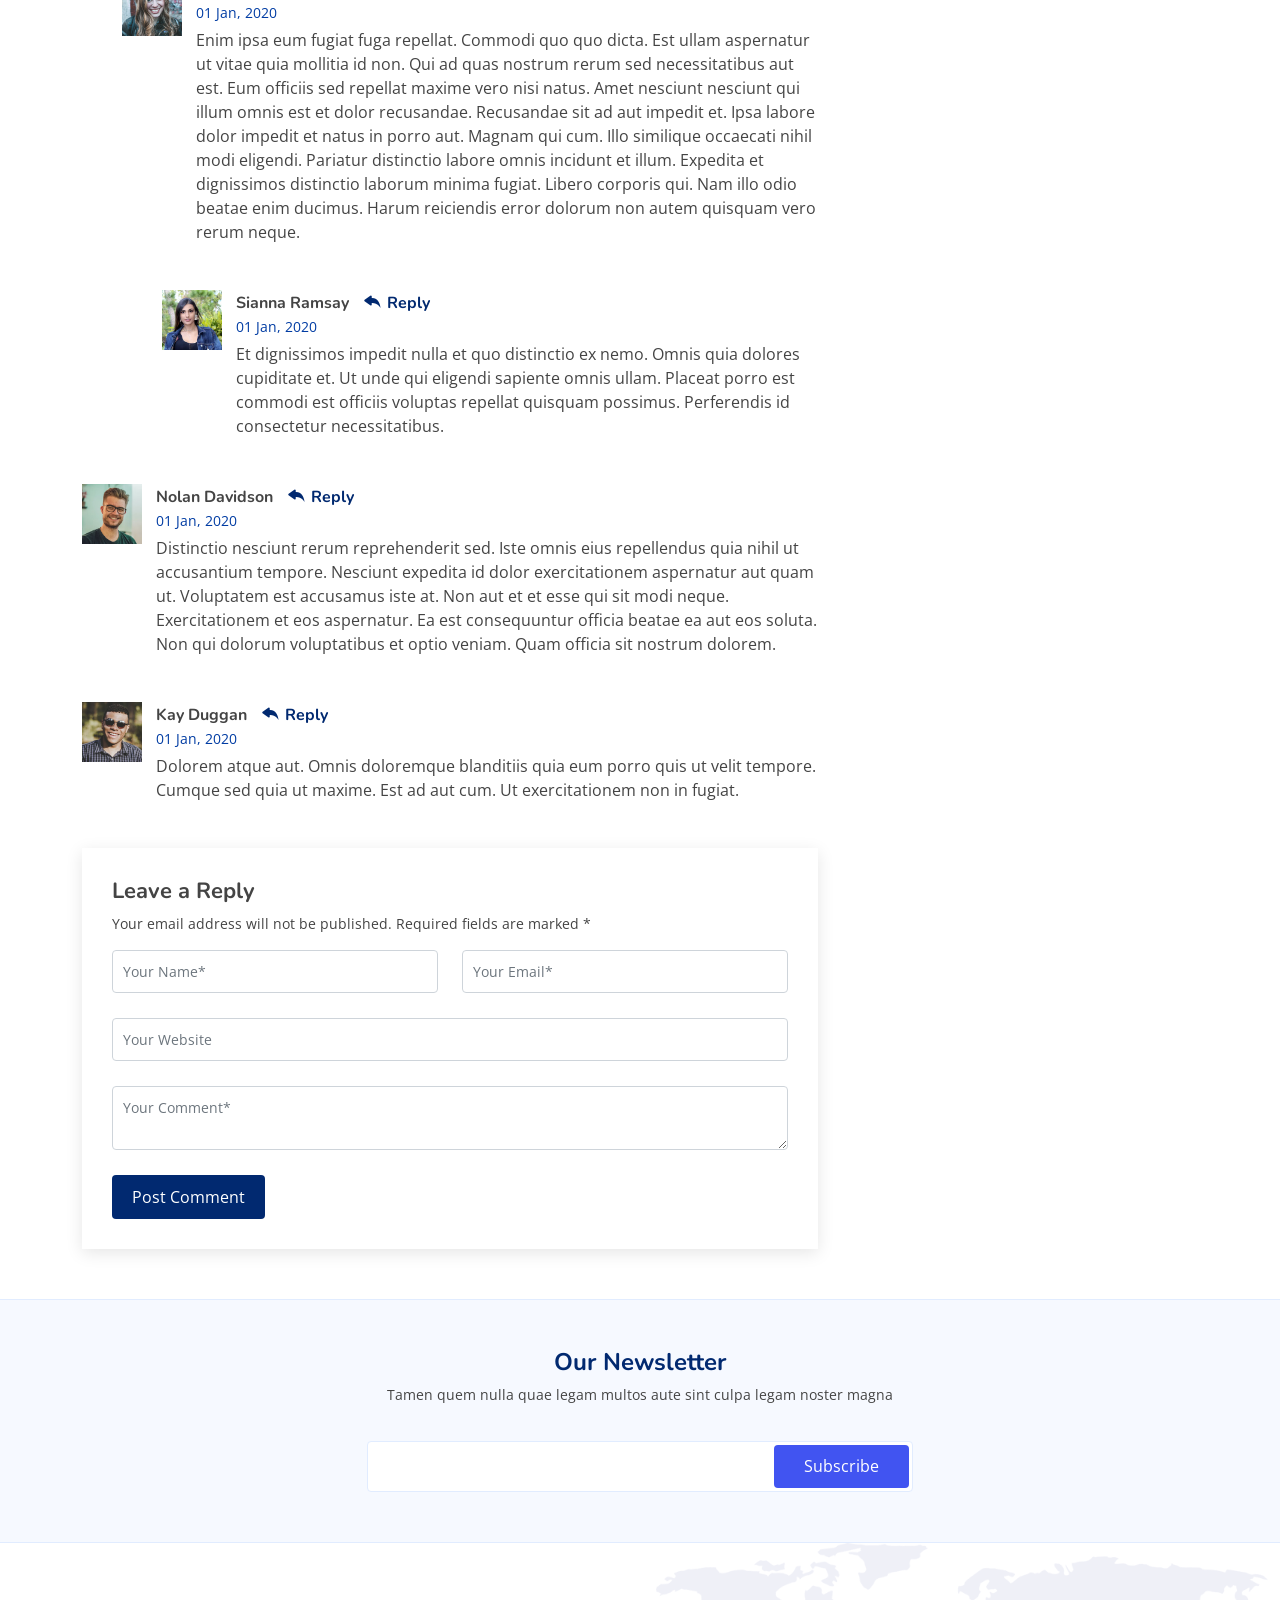
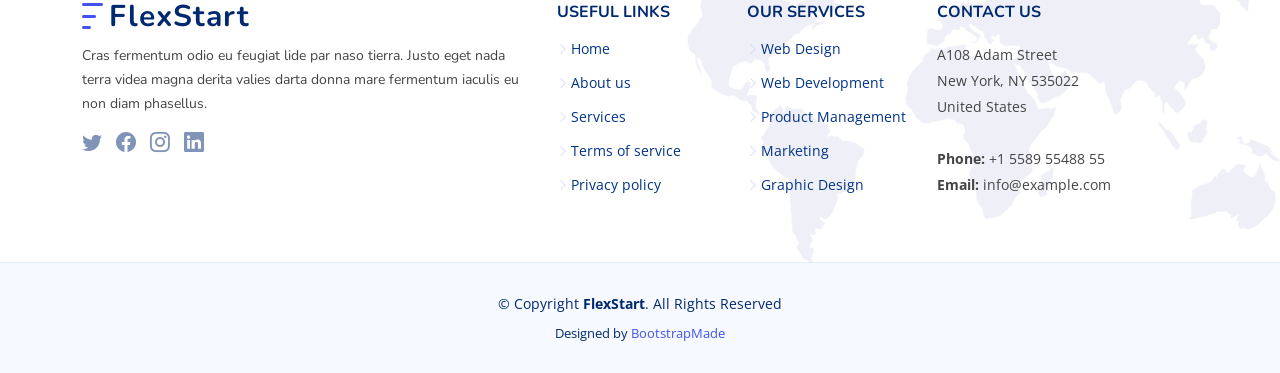
==== commit 670d1be1: "chnaged templete and updated home page" ====
--- a/public/Home/blog-single.html
+++ b/public/Home/blog-single.html
@@ -5,7 +5,7 @@
   <meta charset="utf-8">
   <meta content="width=device-width, initial-scale=1.0" name="viewport">
 
-  <title>Blog Single - Sailor Bootstrap Template</title>
+  <title>Blog Single - FlexStart Bootstrap Template</title>
   <meta content="" name="description">
   <meta content="" name="keywords">
 
@@ -14,13 +14,12 @@
   <link href="assets/img/apple-touch-icon.png" rel="apple-touch-icon">
 
   <!-- Google Fonts -->
-  <link href="https://fonts.googleapis.com/css?family=Open+Sans:300,300i,400,400i,600,600i,700,700i|Raleway:300,300i,400,400i,500,500i,600,600i,700,700i|Poppins:300,300i,400,400i,500,500i,600,600i,700,700i" rel="stylesheet">
+  <link href="https://fonts.googleapis.com/css?family=Open+Sans:300,300i,400,400i,600,600i,700,700i|Nunito:300,300i,400,400i,600,600i,700,700i|Poppins:300,300i,400,400i,500,500i,600,600i,700,700i" rel="stylesheet">
 
   <!-- Vendor CSS Files -->
-  <link href="assets/vendor/animate.css/animate.min.css" rel="stylesheet">
+  <link href="assets/vendor/aos/aos.css" rel="stylesheet">
   <link href="assets/vendor/bootstrap/css/bootstrap.min.css" rel="stylesheet">
   <link href="assets/vendor/bootstrap-icons/bootstrap-icons.css" rel="stylesheet">
-  <link href="assets/vendor/boxicons/css/boxicons.min.css" rel="stylesheet">
   <link href="assets/vendor/glightbox/css/glightbox.min.css" rel="stylesheet">
   <link href="assets/vendor/remixicon/remixicon.css" rel="stylesheet">
   <link href="assets/vendor/swiper/swiper-bundle.min.css" rel="stylesheet">
@@ -29,8 +28,8 @@
   <link href="assets/css/style.css" rel="stylesheet">
 
   <!-- =======================================================
-  * Template Name: Sailor - v4.10.0
-  * Template URL: https://bootstrapmade.com/sailor-free-bootstrap-theme/
+  * Template Name: FlexStart - v1.12.0
+  * Template URL: https://bootstrapmade.com/flexstart-bootstrap-startup-template/
   * Author: BootstrapMade.com
   * License: https://bootstrapmade.com/license/
   ======================================================== -->
@@ -39,23 +38,25 @@
 <body>
 
   <!-- ======= Header ======= -->
-  <header id="header" class="fixed-top d-flex align-items-center">
-    <div class="container d-flex align-items-center">
-
-      <h1 class="logo me-auto"><a href="index.html">Sailor</a></h1>
-      <!-- Uncomment below if you prefer to use an image logo -->
-      <!-- <a href="index.html" class="logo me-auto"><img src="assets/img/logo.png" alt="" class="img-fluid"></a>-->
+  <header id="header" class="header fixed-top">
+    <div class="container-fluid container-xl d-flex align-items-center justify-content-between">
+
+      <a href="index.html" class="logo d-flex align-items-center">
+        <img src="assets/img/logo.png" alt="">
+        <span>FlexStart</span>
+      </a>
 
       <nav id="navbar" class="navbar">
         <ul>
-          <li><a href="index.html">Home</a></li>
-
-          <li class="dropdown"><a href="#"><span>About</span> <i class="bi bi-chevron-down"></i></a>
+          <li><a class="nav-link scrollto " href="#hero">Home</a></li>
+          <li><a class="nav-link scrollto" href="#about">About</a></li>
+          <li><a class="nav-link scrollto" href="#services">Services</a></li>
+          <li><a class="nav-link scrollto" href="#portfolio">Portfolio</a></li>
+          <li><a class="nav-link scrollto" href="#team">Team</a></li>
+          <li><a class="active" href="blog.html">Blog</a></li>
+          <li class="dropdown"><a href="#"><span>Drop Down</span> <i class="bi bi-chevron-down"></i></a>
             <ul>
-              <li><a href="about.html">About</a></li>
-              <li><a href="team.html">Team</a></li>
-              <li><a href="testimonials.html">Testimonials</a></li>
-
+              <li><a href="#">Drop Down 1</a></li>
               <li class="dropdown"><a href="#"><span>Deep Drop Down</span> <i class="bi bi-chevron-right"></i></a>
                 <ul>
                   <li><a href="#">Deep Drop Down 1</a></li>
@@ -65,15 +66,13 @@
                   <li><a href="#">Deep Drop Down 5</a></li>
                 </ul>
               </li>
+              <li><a href="#">Drop Down 2</a></li>
+              <li><a href="#">Drop Down 3</a></li>
+              <li><a href="#">Drop Down 4</a></li>
             </ul>
           </li>
-          <li><a href="services.html">Services</a></li>
-          <li><a href="portfolio.html">Portfolio</a></li>
-          <li><a href="pricing.html">Pricing</a></li>
-          <li><a href="blog.html" class="active">Blog</a></li>
-
-          <li><a href="contact.html">Contact</a></li>
-          <li><a href="index.html" class="getstarted">Get Started</a></li>
+          <li><a class="nav-link scrollto" href="#contact">Contact</a></li>
+          <li><a class="getstarted scrollto" href="#about">Get Started</a></li>
         </ul>
         <i class="bi bi-list mobile-nav-toggle"></i>
       </nav><!-- .navbar -->
@@ -84,17 +83,15 @@
   <main id="main">
 
     <!-- ======= Breadcrumbs ======= -->
-    <section id="breadcrumbs" class="breadcrumbs">
+    <section class="breadcrumbs">
       <div class="container">
 
-        <div class="d-flex justify-content-between align-items-center">
-          <h2>Blog Single</h2>
-          <ol>
-            <li><a href="index.html">Home</a></li>
-            <li><a href="blog.html">Blog</a></li>
-            <li>Blog Single</li>
-          </ol>
-        </div>
+        <ol>
+          <li><a href="index.html">Home</a></li>
+          <li><a href="blog.html">Blog</a></li>
+          <li>Blog Single</li>
+        </ol>
+        <h2>Blog Single</h2>
 
       </div>
     </section><!-- End Breadcrumbs -->
@@ -409,74 +406,88 @@
   </main><!-- End #main -->
 
   <!-- ======= Footer ======= -->
-  <footer id="footer">
-    <div class="footer-top">
+  <footer id="footer" class="footer">
+
+    <div class="footer-newsletter">
       <div class="container">
-        <div class="row">
-
-          <div class="col-lg-3 col-md-6">
-            <div class="footer-info">
-              <h3>Sailor</h3>
-              <p>
-                A108 Adam Street <br>
-                NY 535022, USA<br><br>
-                <strong>Phone:</strong> +1 5589 55488 55<br>
-                <strong>Email:</strong> info@example.com<br>
-              </p>
-              <div class="social-links mt-3">
-                <a href="#" class="twitter"><i class="bx bxl-twitter"></i></a>
-                <a href="#" class="facebook"><i class="bx bxl-facebook"></i></a>
-                <a href="#" class="instagram"><i class="bx bxl-instagram"></i></a>
-                <a href="#" class="google-plus"><i class="bx bxl-skype"></i></a>
-                <a href="#" class="linkedin"><i class="bx bxl-linkedin"></i></a>
-              </div>
-            </div>
-          </div>
-
-          <div class="col-lg-2 col-md-6 footer-links">
-            <h4>Useful Links</h4>
-            <ul>
-              <li><i class="bx bx-chevron-right"></i> <a href="#">Home</a></li>
-              <li><i class="bx bx-chevron-right"></i> <a href="#">About us</a></li>
-              <li><i class="bx bx-chevron-right"></i> <a href="#">Services</a></li>
-              <li><i class="bx bx-chevron-right"></i> <a href="#">Terms of service</a></li>
-              <li><i class="bx bx-chevron-right"></i> <a href="#">Privacy policy</a></li>
-            </ul>
-          </div>
-
-          <div class="col-lg-3 col-md-6 footer-links">
-            <h4>Our Services</h4>
-            <ul>
-              <li><i class="bx bx-chevron-right"></i> <a href="#">Web Design</a></li>
-              <li><i class="bx bx-chevron-right"></i> <a href="#">Web Development</a></li>
-              <li><i class="bx bx-chevron-right"></i> <a href="#">Product Management</a></li>
-              <li><i class="bx bx-chevron-right"></i> <a href="#">Marketing</a></li>
-              <li><i class="bx bx-chevron-right"></i> <a href="#">Graphic Design</a></li>
-            </ul>
-          </div>
-
-          <div class="col-lg-4 col-md-6 footer-newsletter">
+        <div class="row justify-content-center">
+          <div class="col-lg-12 text-center">
             <h4>Our Newsletter</h4>
             <p>Tamen quem nulla quae legam multos aute sint culpa legam noster magna</p>
+          </div>
+          <div class="col-lg-6">
             <form action="" method="post">
               <input type="email" name="email"><input type="submit" value="Subscribe">
             </form>
-
           </div>
-
         </div>
       </div>
     </div>
 
+    <div class="footer-top">
+      <div class="container">
+        <div class="row gy-4">
+          <div class="col-lg-5 col-md-12 footer-info">
+            <a href="index.html" class="logo d-flex align-items-center">
+              <img src="assets/img/logo.png" alt="">
+              <span>FlexStart</span>
+            </a>
+            <p>Cras fermentum odio eu feugiat lide par naso tierra. Justo eget nada terra videa magna derita valies darta donna mare fermentum iaculis eu non diam phasellus.</p>
+            <div class="social-links mt-3">
+              <a href="#" class="twitter"><i class="bi bi-twitter"></i></a>
+              <a href="#" class="facebook"><i class="bi bi-facebook"></i></a>
+              <a href="#" class="instagram"><i class="bi bi-instagram"></i></a>
+              <a href="#" class="linkedin"><i class="bi bi-linkedin"></i></a>
+            </div>
+          </div>
+
+          <div class="col-lg-2 col-6 footer-links">
+            <h4>Useful Links</h4>
+            <ul>
+              <li><i class="bi bi-chevron-right"></i> <a href="#">Home</a></li>
+              <li><i class="bi bi-chevron-right"></i> <a href="#">About us</a></li>
+              <li><i class="bi bi-chevron-right"></i> <a href="#">Services</a></li>
+              <li><i class="bi bi-chevron-right"></i> <a href="#">Terms of service</a></li>
+              <li><i class="bi bi-chevron-right"></i> <a href="#">Privacy policy</a></li>
+            </ul>
+          </div>
+
+          <div class="col-lg-2 col-6 footer-links">
+            <h4>Our Services</h4>
+            <ul>
+              <li><i class="bi bi-chevron-right"></i> <a href="#">Web Design</a></li>
+              <li><i class="bi bi-chevron-right"></i> <a href="#">Web Development</a></li>
+              <li><i class="bi bi-chevron-right"></i> <a href="#">Product Management</a></li>
+              <li><i class="bi bi-chevron-right"></i> <a href="#">Marketing</a></li>
+              <li><i class="bi bi-chevron-right"></i> <a href="#">Graphic Design</a></li>
+            </ul>
+          </div>
+
+          <div class="col-lg-3 col-md-12 footer-contact text-center text-md-start">
+            <h4>Contact Us</h4>
+            <p>
+              A108 Adam Street <br>
+              New York, NY 535022<br>
+              United States <br><br>
+              <strong>Phone:</strong> +1 5589 55488 55<br>
+              <strong>Email:</strong> info@example.com<br>
+            </p>
+
+          </div>
+
+        </div>
+      </div>
+    </div>
+
     <div class="container">
       <div class="copyright">
-        &copy; Copyright <strong><span>Sailor</span></strong>. All Rights Reserved
+        &copy; Copyright <strong><span>FlexStart</span></strong>. All Rights Reserved
       </div>
       <div class="credits">
         <!-- All the links in the footer should remain intact. -->
         <!-- You can delete the links only if you purchased the pro version. -->
         <!-- Licensing information: https://bootstrapmade.com/license/ -->
-        <!-- Purchase the pro version with working PHP/AJAX contact form: https://bootstrapmade.com/sailor-free-bootstrap-theme/ -->
+        <!-- Purchase the pro version with working PHP/AJAX contact form: https://bootstrapmade.com/flexstart-bootstrap-startup-template/ -->
         Designed by <a href="https://bootstrapmade.com/">BootstrapMade</a>
       </div>
     </div>
@@ -485,11 +496,12 @@
   <a href="#" class="back-to-top d-flex align-items-center justify-content-center"><i class="bi bi-arrow-up-short"></i></a>
 
   <!-- Vendor JS Files -->
+  <script src="assets/vendor/purecounter/purecounter_vanilla.js"></script>
+  <script src="assets/vendor/aos/aos.js"></script>
   <script src="assets/vendor/bootstrap/js/bootstrap.bundle.min.js"></script>
   <script src="assets/vendor/glightbox/js/glightbox.min.js"></script>
   <script src="assets/vendor/isotope-layout/isotope.pkgd.min.js"></script>
   <script src="assets/vendor/swiper/swiper-bundle.min.js"></script>
-  <script src="assets/vendor/waypoints/noframework.waypoints.js"></script>
   <script src="assets/vendor/php-email-form/validate.js"></script>
 
   <!-- Template Main JS File -->
--- a/public/Home/assets/css/style.css
+++ b/public/Home/assets/css/style.css
@@ -1,6 +1,6 @@
 /**
-* Template Name: Sailor - v4.10.0
-* Template URL: https://bootstrapmade.com/sailor-free-bootstrap-theme/
+* Template Name: FlexStart - v1.12.0
+* Template URL: https://bootstrapmade.com/flexstart-bootstrap-startup-template/
 * Author: BootstrapMade.com
 * License: https://bootstrapmade.com/license/
 */
@@ -8,18 +8,22 @@
 /*--------------------------------------------------------------
 # General
 --------------------------------------------------------------*/
+:root {
+  scroll-behavior: smooth;
+}
+
 body {
   font-family: "Open Sans", sans-serif;
   color: #444444;
 }
 
 a {
+  color: #4154f1;
   text-decoration: none;
-  color: #d9232d;
 }
 
 a:hover {
-  color: #e24d55;
+  color: #717ff5;
   text-decoration: none;
 }
 
@@ -29,7 +33,96 @@
 h4,
 h5,
 h6 {
-  font-family: "Raleway", sans-serif;
+  font-family: "Nunito", sans-serif;
+}
+
+/*--------------------------------------------------------------
+# Sections
+--------------------------------------------------------------*/
+section {
+  padding: 60px 0;
+  overflow: hidden;
+}
+
+.section-header {
+  text-align: center;
+  padding-bottom: 40px;
+}
+
+.section-header h2 {
+  font-size: 13px;
+  letter-spacing: 1px;
+  font-weight: 700;
+  margin: 0;
+  color: #4154f1;
+  text-transform: uppercase;
+}
+
+.section-header p {
+  margin: 10px 0 0 0;
+  padding: 0;
+  font-size: 38px;
+  line-height: 42px;
+  font-weight: 700;
+  color: #012970;
+}
+
+@media (max-width: 768px) {
+  .section-header p {
+    font-size: 28px;
+    line-height: 32px;
+  }
+}
+
+/*--------------------------------------------------------------
+# Breadcrumbs
+--------------------------------------------------------------*/
+.breadcrumbs {
+  padding: 15px 0;
+  background: #012970;
+  min-height: 40px;
+  margin-top: 82px;
+  color: #fff;
+}
+
+@media (max-width: 992px) {
+  .breadcrumbs {
+    margin-top: 57px;
+  }
+}
+
+.breadcrumbs h2 {
+  font-size: 28px;
+  font-weight: 500;
+}
+
+.breadcrumbs ol {
+  display: flex;
+  flex-wrap: wrap;
+  list-style: none;
+  padding: 0 0 10px 0;
+  margin: 0;
+  font-size: 14px;
+}
+
+.breadcrumbs ol a {
+  color: #fff;
+  transition: 0.3s;
+}
+
+.breadcrumbs ol a:hover {
+  text-decoration: underline;
+}
+
+.breadcrumbs ol li+li {
+  padding-left: 10px;
+}
+
+.breadcrumbs ol li+li::before {
+  display: inline-block;
+  padding-right: 10px;
+  color: #8894f6;
+  content: "/";
 }
 
 /*--------------------------------------------------------------
@@ -41,8 +134,8 @@
   opacity: 0;
   right: 15px;
   bottom: 15px;
-  z-index: 996;
-  background: #d9232d;
+  z-index: 99999;
+  background: #4154f1;
   width: 40px;
   height: 40px;
   border-radius: 4px;
@@ -50,13 +143,13 @@
 }
 
 .back-to-top i {
-  font-size: 28px;
+  font-size: 24px;
   color: #fff;
   line-height: 0;
 }
 
 .back-to-top:hover {
-  background: #e1444d;
+  background: #6776f4;
   color: #fff;
 }
 
@@ -66,39 +159,45 @@
 }
 
 /*--------------------------------------------------------------
+# Disable aos animation delay on mobile devices
+--------------------------------------------------------------*/
+@media screen and (max-width: 768px) {
+  [data-aos-delay] {
+    transition-delay: 0 !important;
+  }
+}
+
+/*--------------------------------------------------------------
 # Header
 --------------------------------------------------------------*/
-#header {
-  background: white;
+.header {
   transition: all 0.5s;
   z-index: 997;
   padding: 20px 0;
 }
 
-#header.header-scrolled {
-  box-shadow: 0px 2px 15px rgba(0, 0, 0, 0.1);
-  padding: 12px 0;
-}
-
-#header.header-inner-pages {
-  box-shadow: 0px 2px 15px rgba(0, 0, 0, 0.1);
-}
-
-#header .logo {
-  font-size: 28px;
-  margin: 0;
-  padding: 0;
-  line-height: 1;
+.header.header-scrolled {
+  background: #fff;
+  padding: 15px 0;
+  box-shadow: 0px 2px 20px rgba(1, 41, 112, 0.1);
+}
+
+.header .logo {
+  line-height: 0;
+}
+
+.header .logo img {
+  max-height: 40px;
+  margin-right: 6px;
+}
+
+.header .logo span {
+  font-size: 30px;
   font-weight: 700;
-  text-transform: uppercase;
-}
-
-#header .logo a {
-  color: #556270;
-}
-
-#header .logo img {
-  max-height: 40px;
+  letter-spacing: 1px;
+  color: #012970;
+  font-family: "Nunito", sans-serif;
+  margin-top: 3px;
 }
 
 /*--------------------------------------------------------------
@@ -129,10 +228,10 @@
   align-items: center;
   justify-content: space-between;
   padding: 10px 0 10px 30px;
-  font-family: "Poppins", sans-serif;
-  font-size: 15px;
-  font-weight: 500;
-  color: #556270;
+  font-family: "Nunito", sans-serif;
+  font-size: 16px;
+  font-weight: 700;
+  color: #013289;
   white-space: nowrap;
   transition: 0.3s;
 }
@@ -148,23 +247,22 @@
 .navbar .active,
 .navbar .active:focus,
 .navbar li:hover>a {
-  color: #d9232d;
+  color: #4154f1;
 }
 
 .navbar .getstarted,
 .navbar .getstarted:focus {
-  background: #d9232d;
-  padding: 8px 25px;
+  background: #4154f1;
+  padding: 8px 20px;
   margin-left: 30px;
   border-radius: 4px;
-  font-weight: 400;
   color: #fff;
 }
 
 .navbar .getstarted:hover,
 .navbar .getstarted:focus:hover {
   color: #fff;
-  background: #e1444d;
+  background: #5969f3;
 }
 
 .navbar .dropdown ul {
@@ -180,6 +278,7 @@
   background: #fff;
   box-shadow: 0px 0px 30px rgba(127, 137, 161, 0.25);
   transition: 0.3s;
+  border-radius: 4px;
 }
 
 .navbar .dropdown ul li {
@@ -190,7 +289,7 @@
   padding: 10px 20px;
   font-size: 15px;
   text-transform: none;
-  font-weight: 400;
+  font-weight: 600;
 }
 
 .navbar .dropdown ul a i {
@@ -200,7 +299,7 @@
 .navbar .dropdown ul a:hover,
 .navbar .dropdown ul .active:hover,
 .navbar .dropdown ul li:hover>a {
-  color: #d9232d;
+  color: #4154f1;
 }
 
 .navbar .dropdown:hover>ul {
@@ -236,7 +335,7 @@
 * Mobile Navigation 
 */
 .mobile-nav-toggle {
-  color: #556270;
+  color: #012970;
   font-size: 28px;
   cursor: pointer;
   display: none;
@@ -265,9 +364,8 @@
   right: 0;
   left: 0;
   bottom: 0;
-  background: rgba(63, 73, 83, 0.9);
-  transition: 0.3s;
-  z-index: 999;
+  background: rgba(1, 22, 61, 0.9);
+  transition: 0.3s;
 }
 
 .navbar-mobile .mobile-nav-toggle {
@@ -284,6 +382,7 @@
   bottom: 15px;
   left: 15px;
   padding: 10px 0;
+  border-radius: 10px;
   background-color: #fff;
   overflow-y: auto;
   transition: 0.3s;
@@ -293,13 +392,13 @@
 .navbar-mobile a:focus {
   padding: 10px 20px;
   font-size: 15px;
-  color: #556270;
+  color: #012970;
 }
 
 .navbar-mobile a:hover,
 .navbar-mobile .active,
 .navbar-mobile li:hover>a {
-  color: #d9232d;
+  color: #4154f1;
 }
 
 .navbar-mobile .getstarted,
@@ -334,7 +433,7 @@
 .navbar-mobile .dropdown ul a:hover,
 .navbar-mobile .dropdown ul .active:hover,
 .navbar-mobile .dropdown ul li:hover>a {
-  color: #d9232d;
+  color: #4154f1;
 }
 
 .navbar-mobile .dropdown>.dropdown-active {
@@ -344,811 +443,549 @@
 /*--------------------------------------------------------------
 # Hero Section
 --------------------------------------------------------------*/
-#hero {
+.hero {
   width: 100%;
   height: 100vh;
-  background-color: rgba(63, 73, 83, 0.8);
-  overflow: hidden;
-  position: relative;
-}
-
-#hero .carousel,
-#hero .carousel-inner,
-#hero .carousel-item,
-#hero .carousel-item::before {
-  position: absolute;
-  top: 0;
-  right: 0;
-  left: 0;
-  bottom: 0;
-}
-
-#hero .carousel-item {
+  background: url(../img/hero-bg.png) top center no-repeat;
   background-size: cover;
-  background-position: center;
-  background-repeat: no-repeat;
-}
-
-#hero .carousel-item::before {
-  content: "";
-  background-color: rgba(30, 35, 40, 0.6);
-}
-
-#hero .carousel-container {
-  display: flex;
-  justify-content: center;
-  align-items: center;
-  position: absolute;
-  bottom: 0;
-  top: 70px;
-  left: 50px;
-  right: 50px;
-}
-
-#hero .container {
-  text-align: center;
-}
-
-#hero h2 {
-  color: #fff;
-  margin-bottom: 20px;
+}
+
+.hero h1 {
+  margin: 0;
   font-size: 48px;
   font-weight: 700;
-}
-
-#hero p {
-  -webkit-animation-delay: 0.4s;
-  animation-delay: 0.4s;
-  margin: 0 auto 30px auto;
-  color: #fff;
-}
-
-#hero .carousel-inner .carousel-item {
-  transition-property: opacity;
-  background-position: center top;
-}
-
-#hero .carousel-inner .carousel-item,
-#hero .carousel-inner .active.carousel-item-start,
-#hero .carousel-inner .active.carousel-item-end {
-  opacity: 0;
-}
-
-#hero .carousel-inner .active,
-#hero .carousel-inner .carousel-item-next.carousel-item-start,
-#hero .carousel-inner .carousel-item-prev.carousel-item-end {
-  opacity: 1;
-  transition: 0.5s;
-}
-
-#hero .carousel-inner .carousel-item-next,
-#hero .carousel-inner .carousel-item-prev,
-#hero .carousel-inner .active.carousel-item-start,
-#hero .carousel-inner .active.carousel-item-end {
-  left: 0;
-  transform: translate3d(0, 0, 0);
-}
-
-#hero .carousel-control-next-icon,
-#hero .carousel-control-prev-icon {
-  background: none;
-  font-size: 30px;
+  color: #012970;
+}
+
+.hero h2 {
+  color: #444444;
+  margin: 15px 0 0 0;
+  font-size: 26px;
+}
+
+.hero .btn-get-started {
+  margin-top: 30px;
   line-height: 0;
-  width: auto;
-  height: auto;
-  background: rgba(255, 255, 255, 0.2);
-  border-radius: 50px;
-  transition: 0.3s;
-  color: rgba(255, 255, 255, 0.5);
-  width: 54px;
-  height: 54px;
-  display: flex;
-  align-items: center;
-  justify-content: center;
-}
-
-#hero .carousel-control-next-icon:hover,
-#hero .carousel-control-prev-icon:hover {
-  background: rgba(255, 255, 255, 0.3);
-  color: rgba(255, 255, 255, 0.8);
-}
-
-#hero .carousel-indicators li {
-  cursor: pointer;
-  background: #fff;
-  overflow: hidden;
-  border: 0;
-  width: 12px;
-  height: 12px;
-  border-radius: 50px;
-  opacity: 0.6;
-  transition: 0.3s;
-}
-
-#hero .carousel-indicators li.active {
-  opacity: 1;
-  background: #d9232d;
-}
-
-#hero .btn-get-started {
-  font-family: "Raleway", sans-serif;
-  font-weight: 500;
-  font-size: 14px;
-  letter-spacing: 1px;
-  display: inline-block;
-  padding: 14px 32px;
+  padding: 15px 40px;
   border-radius: 4px;
   transition: 0.5s;
-  line-height: 1;
   color: #fff;
-  -webkit-animation-delay: 0.8s;
-  animation-delay: 0.8s;
-  background: #d9232d;
-}
-
-#hero .btn-get-started:hover {
-  background: #df3740;
-}
-
-@media (max-width: 992px) {
-  #hero {
-    height: 100vh;
+  background: #4154f1;
+  box-shadow: 0px 5px 30px rgba(65, 84, 241, 0.4);
+}
+
+.hero .btn-get-started span {
+  font-family: "Nunito", sans-serif;
+  font-weight: 600;
+  font-size: 16px;
+  letter-spacing: 1px;
+}
+
+.hero .btn-get-started i {
+  margin-left: 5px;
+  font-size: 18px;
+  transition: 0.3s;
+}
+
+.hero .btn-get-started:hover i {
+  transform: translateX(5px);
+}
+
+.hero .hero-img {
+  text-align: right;
+}
+
+@media (min-width: 1024px) {
+  .hero {
+    background-attachment: fixed;
   }
-
-  #hero .carousel-container {
-    top: 8px;
+}
+
+@media (max-width: 991px) {
+  .hero {
+    height: auto;
+    padding: 120px 0 60px 0;
   }
+
+  .hero .hero-img {
+    text-align: center;
+    margin-top: 80px;
+  }
+
+  .hero .hero-img img {
+    width: 80%;
+  }
 }
 
 @media (max-width: 768px) {
-  #hero h2 {
-    font-size: 28px;
+  .hero {
+    text-align: center;
   }
-}
-
-@media (min-width: 1024px) {
-
-  #hero .carousel-control-prev,
-  #hero .carousel-control-next {
-    width: 5%;
+
+  .hero h1 {
+    font-size: 32px;
   }
-}
-
-@media (max-height: 500px) {
-  #hero {
-    height: 120vh;
+
+  .hero h2 {
+    font-size: 24px;
   }
+
+  .hero .hero-img img {
+    width: 100%;
+  }
 }
 
 /*--------------------------------------------------------------
-# Sections General
+# Index Page
 --------------------------------------------------------------*/
-section {
-  padding: 60px 0;
-  overflow: hidden;
-}
-
-.section-bg,
-.services .icon-box {
-  background-color: #f8f9fa;
-}
-
-.section-title {
-  padding-bottom: 40px;
-}
-
-.section-title h2 {
-  font-size: 14px;
-  font-weight: 500;
-  padding: 0;
-  line-height: 1px;
-  margin: 0 0 5px 0;
-  letter-spacing: 2px;
-  text-transform: uppercase;
-  color: #aaaaaa;
-  font-family: "Poppins", sans-serif;
-}
-
-.section-title h2::after {
-  content: "";
-  width: 120px;
-  height: 1px;
-  display: inline-block;
-  background: #e6636a;
-  margin: 4px 10px;
-}
-
-.section-title p {
-  margin: 0;
-  margin: 0;
-  font-size: 36px;
-  font-weight: 700;
-  text-transform: uppercase;
-  font-family: "Poppins", sans-serif;
-  color: #556270;
-}
-
-/*--------------------------------------------------------------
-# Breadcrumbs
---------------------------------------------------------------*/
-.breadcrumbs {
-  padding: 18px 0;
-  background: #f8f9fa;
-  min-height: 40px;
-  margin-top: 80px;
-}
-
-.breadcrumbs h2 {
-  font-size: 32px;
-  font-weight: 300;
-  margin: 0;
-}
-
-.breadcrumbs ol {
-  display: flex;
-  flex-wrap: wrap;
-  list-style: none;
-  padding: 0;
-  margin: 0;
-  font-size: 14px;
-}
-
-.breadcrumbs ol li+li {
-  padding-left: 10px;
-}
-
-.breadcrumbs ol li+li::before {
-  display: inline-block;
-  padding-right: 10px;
-  color: #6b7b8d;
-  content: "/";
-}
-
-@media (max-width: 992px) {
-  .breadcrumbs {
-    margin-top: 58px;
-  }
-
-  .breadcrumbs .d-flex {
-    display: block !important;
-  }
-
-  .breadcrumbs h2 {
-    margin-bottom: 10px;
-  }
-
-  .breadcrumbs ol {
-    display: block;
-  }
-
-  .breadcrumbs ol li {
-    display: inline-block;
-  }
-}
-
 /*--------------------------------------------------------------
 # About
 --------------------------------------------------------------*/
-.about .content h2 {
+.about .content {
+  background-color: #f6f9ff;
+  padding: 40px;
+}
+
+.about h3 {
+  font-size: 14px;
   font-weight: 700;
-  font-size: 48px;
-  line-height: 60px;
+  color: #4154f1;
+  text-transform: uppercase;
+}
+
+.about h2 {
+  font-size: 24px;
+  font-weight: 700;
+  color: #012970;
+}
+
+.about p {
+  margin: 15px 0 30px 0;
+  line-height: 24px;
+}
+
+.about .btn-read-more {
+  line-height: 0;
+  padding: 15px 40px;
+  border-radius: 4px;
+  transition: 0.5s;
+  color: #fff;
+  background: #4154f1;
+  box-shadow: 0px 5px 25px rgba(65, 84, 241, 0.3);
+}
+
+.about .btn-read-more span {
+  font-family: "Nunito", sans-serif;
+  font-weight: 600;
+  font-size: 16px;
+  letter-spacing: 1px;
+}
+
+.about .btn-read-more i {
+  margin-left: 5px;
+  font-size: 18px;
+  transition: 0.3s;
+}
+
+.about .btn-read-more:hover i {
+  transform: translateX(5px);
+}
+
+/*--------------------------------------------------------------
+# Values
+--------------------------------------------------------------*/
+.values .box {
+  padding: 30px;
+  box-shadow: 0px 0 5px rgba(1, 41, 112, 0.08);
+  text-align: center;
+  transition: 0.3s;
+  height: 100%;
+}
+
+.values .box img {
+  padding: 30px 50px;
+  transition: 0.5s;
+  transform: scale(1.1);
+}
+
+.values .box h3 {
+  font-size: 24px;
+  color: #012970;
+  font-weight: 700;
+  margin-bottom: 18px;
+}
+
+.values .box:hover {
+  box-shadow: 0px 0 30px rgba(1, 41, 112, 0.08);
+}
+
+.values .box:hover img {
+  transform: scale(1);
+}
+
+/*--------------------------------------------------------------
+# Counts
+--------------------------------------------------------------*/
+.counts {
+  padding: 70px 0 60px;
+}
+
+.counts .count-box {
+  display: flex;
+  align-items: center;
+  padding: 30px;
+  width: 100%;
+  background: #fff;
+  box-shadow: 0px 0 30px rgba(1, 41, 112, 0.08);
+}
+
+.counts .count-box i {
+  font-size: 42px;
+  line-height: 0;
+  margin-right: 20px;
+  color: #4154f1;
+}
+
+.counts .count-box span {
+  font-size: 36px;
+  display: block;
+  font-weight: 600;
+  color: #0b198f;
+}
+
+.counts .count-box p {
+  padding: 0;
+  margin: 0;
+  font-family: "Nunito", sans-serif;
+  font-size: 14px;
+}
+
+/*--------------------------------------------------------------
+# Features
+--------------------------------------------------------------*/
+.features .feature-box {
+  padding: 24px 20px;
+  box-shadow: 0px 0 30px rgba(1, 41, 112, 0.08);
+  transition: 0.3s;
+  height: 100%;
+}
+
+.features .feature-box h3 {
+  font-size: 18px;
+  color: #012970;
+  font-weight: 700;
+  margin: 0;
+}
+
+.features .feature-box i {
+  line-height: 0;
+  background: #ecf3ff;
+  padding: 4px;
+  margin-right: 10px;
+  font-size: 24px;
+  border-radius: 3px;
+  transition: 0.3s;
+}
+
+.features .feature-box:hover i {
+  background: #4154f1;
+  color: #fff;
+}
+
+.features .feture-tabs {
+  margin-top: 120px;
+}
+
+.features .feture-tabs h3 {
+  color: #012970;
+  font-weight: 700;
+  font-size: 32px;
+  margin-bottom: 10px;
+}
+
+@media (max-width: 768px) {
+  .features .feture-tabs h3 {
+    font-size: 28px;
+  }
+}
+
+.features .feture-tabs .nav-pills {
+  border-bottom: 1px solid #eee;
+}
+
+.features .feture-tabs .nav-link {
+  background: none;
+  text-transform: uppercase;
+  font-size: 15px;
+  font-weight: 600;
+  color: #012970;
+  padding: 12px 0;
+  margin-right: 25px;
+  margin-bottom: -2px;
+  border-radius: 0;
+}
+
+.features .feture-tabs .nav-link.active {
+  color: #4154f1;
+  border-bottom: 3px solid #4154f1;
+}
+
+.features .feture-tabs .tab-content h4 {
+  font-size: 18px;
+  margin: 0;
+  font-weight: 700;
+  color: #012970;
+}
+
+.features .feture-tabs .tab-content i {
+  font-size: 24px;
+  line-height: 0;
+  margin-right: 8px;
+  color: #4154f1;
+}
+
+.features .feature-icons {
+  margin-top: 120px;
+}
+
+.features .feature-icons h3 {
+  color: #012970;
+  font-weight: 700;
+  font-size: 32px;
   margin-bottom: 20px;
-  text-transform: uppercase;
-}
-
-.about .content h3 {
-  font-weight: 500;
-  line-height: 32px;
-  font-size: 24px;
-}
-
-.about .content ul {
-  list-style: none;
-  padding: 0;
-}
-
-.about .content ul li {
-  padding: 10px 0 0 28px;
-  position: relative;
-}
-
-.about .content ul i {
-  left: 0;
-  top: 7px;
-  position: absolute;
+  text-align: center;
+}
+
+@media (max-width: 768px) {
+  .features .feature-icons h3 {
+    font-size: 28px;
+  }
+}
+
+.features .feature-icons .content .icon-box {
+  display: flex;
+}
+
+.features .feature-icons .content .icon-box h4 {
   font-size: 20px;
-  color: #d9232d;
-}
-
-.about .content p:last-child {
-  margin-bottom: 0;
-}
-
-/*--------------------------------------------------------------
-# Clients
---------------------------------------------------------------*/
-.clients {
-  padding: 15px 0;
-  text-align: center;
-}
-
-.clients img {
-  max-width: 45%;
-  transition: all 0.4s ease-in-out;
-  display: inline-block;
-  padding: 15px 0;
-  filter: grayscale(100);
-}
-
-.clients img:hover {
-  filter: none;
-  transform: scale(1.15);
-}
-
-@media (max-width: 768px) {
-  .clients img {
-    max-width: 40%;
-  }
+  font-weight: 700;
+  margin: 0 0 10px 0;
+  color: #012970;
+}
+
+.features .feature-icons .content .icon-box i {
+  font-size: 44px;
+  line-height: 44px;
+  color: #0245bc;
+  margin-right: 15px;
+}
+
+.features .feature-icons .content .icon-box p {
+  font-size: 15px;
+  color: #848484;
 }
 
 /*--------------------------------------------------------------
 # Services
 --------------------------------------------------------------*/
-.services .icon-box {
-  margin-bottom: 20px;
-  padding: 30px;
-  border-radius: 6px;
-}
-
-.services .icon-box i {
-  float: left;
-  color: #d9232d;
-  font-size: 40px;
-}
-
-.services .icon-box h4 {
-  margin-left: 70px;
+.services .service-box {
+  box-shadow: 0px 0 30px rgba(1, 41, 112, 0.08);
+  height: 100%;
+  padding: 60px 30px;
+  text-align: center;
+  transition: 0.3s;
+  border-radius: 5px;
+}
+
+.services .service-box .icon {
+  font-size: 36px;
+  padding: 40px 20px;
+  border-radius: 4px;
+  position: relative;
+  margin-bottom: 25px;
+  display: inline-block;
+  line-height: 0;
+  transition: 0.3s;
+}
+
+.services .service-box h3 {
+  color: #444444;
   font-weight: 700;
-  margin-bottom: 15px;
-  font-size: 18px;
-}
-
-.services .icon-box h4 a {
-  color: #556270;
-  transition: 0.3s;
-}
-
-.services .icon-box p {
-  margin-left: 70px;
-  line-height: 24px;
-  font-size: 14px;
-}
-
-.services .icon-box:hover h4 a {
-  color: #d9232d;
-}
-
-/*--------------------------------------------------------------
-# Portfolio
---------------------------------------------------------------*/
-.portfolio .portfolio-item {
-  margin-bottom: 30px;
-}
-
-.portfolio #portfolio-flters {
-  padding: 0;
-  margin: 0 auto 20px auto;
-  list-style: none;
-  text-align: center;
-}
-
-.portfolio #portfolio-flters li {
-  cursor: pointer;
-  display: inline-block;
-  padding: 8px 15px 10px 15px;
-  font-size: 14px;
-  font-weight: 600;
-  line-height: 1;
-  text-transform: uppercase;
-  color: #444444;
-  margin-bottom: 5px;
-  transition: all 0.3s ease-in-out;
-  border-radius: 3px;
-}
-
-.portfolio #portfolio-flters li:hover,
-.portfolio #portfolio-flters li.filter-active {
-  color: #fff;
-  background: #d9232d;
-}
-
-.portfolio #portfolio-flters li:last-child {
-  margin-right: 0;
-}
-
-.portfolio .portfolio-wrap {
-  transition: 0.3s;
-  position: relative;
-  overflow: hidden;
-  z-index: 1;
-  background: rgba(85, 98, 112, 0.6);
-}
-
-.portfolio .portfolio-wrap::before {
-  content: "";
-  background: rgba(85, 98, 112, 0.6);
-  position: absolute;
-  left: 0;
-  right: 0;
-  top: 0;
-  bottom: 0;
-  transition: all ease-in-out 0.3s;
-  z-index: 2;
-  opacity: 0;
-}
-
-.portfolio .portfolio-wrap img {
-  transition: all ease-in-out 0.3s;
-}
-
-.portfolio .portfolio-wrap .portfolio-info {
-  opacity: 0;
-  position: absolute;
-  top: 0;
-  left: 0;
-  right: 0;
-  bottom: 0;
-  z-index: 3;
-  transition: all ease-in-out 0.3s;
-  display: flex;
-  flex-direction: column;
-  justify-content: flex-end;
-  align-items: flex-start;
-  padding: 20px;
-}
-
-.portfolio .portfolio-wrap .portfolio-info h4 {
-  font-size: 20px;
-  color: #fff;
-  font-weight: 600;
-}
-
-.portfolio .portfolio-wrap .portfolio-info p {
-  color: rgba(255, 255, 255, 0.7);
-  font-size: 14px;
-  text-transform: uppercase;
-  padding: 0;
-  margin: 0;
-  font-style: italic;
-}
-
-.portfolio .portfolio-wrap .portfolio-links {
-  text-align: center;
-  z-index: 4;
-}
-
-.portfolio .portfolio-wrap .portfolio-links a {
-  color: rgba(255, 255, 255, 0.6);
-  margin: 0 5px 0 0;
-  font-size: 28px;
-  display: inline-block;
-  transition: 0.3s;
-}
-
-.portfolio .portfolio-wrap .portfolio-links a:hover {
-  color: white;
-}
-
-.portfolio .portfolio-wrap:hover::before {
-  opacity: 1;
-}
-
-.portfolio .portfolio-wrap:hover img {
-  transform: scale(1.2);
-}
-
-.portfolio .portfolio-wrap:hover .portfolio-info {
-  opacity: 1;
-}
-
-/*--------------------------------------------------------------
-# Portfolio Details
---------------------------------------------------------------*/
-.portfolio-details {
-  padding-top: 40px;
-}
-
-.portfolio-details .portfolio-details-slider img {
-  width: 100%;
-}
-
-.portfolio-details .portfolio-details-slider .swiper-pagination {
-  margin-top: 20px;
-  position: relative;
-}
-
-.portfolio-details .portfolio-details-slider .swiper-pagination .swiper-pagination-bullet {
-  width: 12px;
-  height: 12px;
-  background-color: #fff;
-  opacity: 1;
-  border: 1px solid #d9232d;
-}
-
-.portfolio-details .portfolio-details-slider .swiper-pagination .swiper-pagination-bullet-active {
-  background-color: #d9232d;
-}
-
-.portfolio-details .portfolio-info {
-  padding: 30px;
-  box-shadow: 0px 0 30px rgba(85, 98, 112, 0.08);
-}
-
-.portfolio-details .portfolio-info h3 {
-  font-size: 22px;
-  font-weight: 700;
-  margin-bottom: 20px;
-  padding-bottom: 20px;
-  border-bottom: 1px solid #eee;
-}
-
-.portfolio-details .portfolio-info ul {
-  list-style: none;
-  padding: 0;
-  font-size: 15px;
-}
-
-.portfolio-details .portfolio-info ul li+li {
-  margin-top: 10px;
-}
-
-.portfolio-details .portfolio-description {
-  padding-top: 30px;
-}
-
-.portfolio-details .portfolio-description h2 {
-  font-size: 26px;
-  font-weight: 700;
-  margin-bottom: 20px;
-}
-
-.portfolio-details .portfolio-description p {
-  padding: 0;
-}
-
-/*--------------------------------------------------------------
-# Our Team
---------------------------------------------------------------*/
-.team .member {
-  position: relative;
-  box-shadow: 0px 2px 15px rgba(85, 98, 112, 0.08);
-  padding: 30px;
-  border-radius: 4px;
-  background: white;
-}
-
-.team .member .pic {
-  overflow: hidden;
-  width: 140px;
-  border-radius: 4px;
-}
-
-.team .member .pic img {
-  transition: ease-in-out 0.3s;
-}
-
-.team .member:hover img {
-  transform: scale(1.1);
-}
-
-.team .member .member-info {
-  padding-left: 30px;
-}
-
-.team .member h4 {
-  font-weight: 700;
-  margin-bottom: 5px;
-  font-size: 20px;
-  color: #556270;
-}
-
-.team .member span {
-  display: block;
-  font-size: 15px;
-  padding-bottom: 10px;
-  position: relative;
-  font-weight: 500;
-}
-
-.team .member span::after {
-  content: "";
-  position: absolute;
-  display: block;
-  width: 50px;
-  height: 1px;
-  background: #dee2e6;
-  bottom: 0;
-  left: 0;
-}
-
-.team .member p {
-  margin: 10px 0 0 0;
-  font-size: 14px;
-}
-
-.team .member .social {
-  margin-top: 12px;
-  display: flex;
-  align-items: center;
-  justify-content: flex-start;
-}
-
-.team .member .social a {
-  transition: ease-in-out 0.3s;
-  display: flex;
+}
+
+.services .service-box .read-more {
+  display: inline-flex;
   align-items: center;
   justify-content: center;
-  border-radius: 4px;
-  width: 32px;
-  height: 32px;
-  background: #8795a4;
-}
-
-.team .member .social a i {
+  font-weight: 600;
+  font-size: 16px;
+  padding: 8px 20px;
+}
+
+.services .service-box .read-more i {
+  line-height: 0;
+  margin-left: 5px;
+  font-size: 18px;
+}
+
+.services .service-box.blue {
+  border-bottom: 3px solid #2db6fa;
+}
+
+.services .service-box.blue .icon {
+  color: #2db6fa;
+  background: #dbf3fe;
+}
+
+.services .service-box.blue .read-more {
+  color: #2db6fa;
+}
+
+.services .service-box.blue:hover {
+  background: #2db6fa;
+}
+
+.services .service-box.orange {
+  border-bottom: 3px solid #f68c09;
+}
+
+.services .service-box.orange .icon {
+  color: #f68c09;
+  background: #fde3c4;
+}
+
+.services .service-box.orange .read-more {
+  color: #f68c09;
+}
+
+.services .service-box.orange:hover {
+  background: #f68c09;
+}
+
+.services .service-box.green {
+  border-bottom: 3px solid #08da4e;
+}
+
+.services .service-box.green .icon {
+  color: #08da4e;
+  background: #cffddf;
+}
+
+.services .service-box.green .read-more {
+  color: #08da4e;
+}
+
+.services .service-box.green:hover {
+  background: #08da4e;
+}
+
+.services .service-box.red {
+  border-bottom: 3px solid #e9222c;
+}
+
+.services .service-box.red .icon {
+  color: #e9222c;
+  background: #fef7f8;
+}
+
+.services .service-box.red .read-more {
+  color: #e9222c;
+}
+
+.services .service-box.red:hover {
+  background: #e9222c;
+}
+
+.services .service-box.purple {
+  border-bottom: 3px solid #b50edf;
+}
+
+.services .service-box.purple .icon {
+  color: #b50edf;
+  background: #f8e4fd;
+}
+
+.services .service-box.purple .read-more {
+  color: #b50edf;
+}
+
+.services .service-box.purple:hover {
+  background: #b50edf;
+}
+
+.services .service-box.pink {
+  border-bottom: 3px solid #f51f9c;
+}
+
+.services .service-box.pink .icon {
+  color: #f51f9c;
+  background: #feecf7;
+}
+
+.services .service-box.pink .read-more {
+  color: #f51f9c;
+}
+
+.services .service-box.pink:hover {
+  background: #f51f9c;
+}
+
+.services .service-box:hover h3,
+.services .service-box:hover p,
+.services .service-box:hover .read-more {
   color: #fff;
-  font-size: 16px;
-  margin: 0 2px;
-}
-
-.team .member .social a:hover {
-  background: #d9232d;
-}
-
-.team .member .social a+a {
-  margin-left: 8px;
-}
-
-/*--------------------------------------------------------------
-# Our Skills
---------------------------------------------------------------*/
-.skills .progress {
-  height: 60px;
-  display: block;
-  background: none;
-  border-radius: 0;
-}
-
-.skills .progress .skill {
-  padding: 10px 0;
-  margin: 0;
-  text-transform: uppercase;
-  display: block;
-  font-weight: 600;
-  font-family: "Poppins", sans-serif;
-  color: #556270;
-}
-
-.skills .progress .skill .val {
-  float: right;
-  font-style: normal;
-}
-
-.skills .progress-bar-wrap {
-  background: #edeff1;
-}
-
-.skills .progress-bar {
-  width: 1px;
-  height: 10px;
-  transition: 0.9s;
-  background-color: #6b7b8d;
-}
-
-/*--------------------------------------------------------------
-# Features
---------------------------------------------------------------*/
-.features {
-  overflow: hidden;
-}
-
-.features .nav-tabs {
-  border: 0;
-}
-
-.features .nav-link {
-  border: 0;
-  padding: 12px 15px 12px 0;
-  transition: 0.3s;
-  color: #556270;
-  border-radius: 0;
-  border-right: 2px solid white;
-  font-weight: 600;
-  font-size: 15px;
-}
-
-.features .nav-link:hover {
-  color: #d9232d;
-}
-
-.features .nav-link.active {
-  color: #d9232d;
-  border-color: #d9232d;
-}
-
-.features .tab-pane.active {
-  -webkit-animation: fadeIn 0.5s ease-out;
-  animation: fadeIn 0.5s ease-out;
-}
-
-.features .details h3 {
-  font-size: 26px;
-  font-weight: 600;
-  margin-bottom: 20px;
-  color: #556270;
-}
-
-.features .details p {
-  color: #777777;
-}
-
-.features .details p:last-child {
-  margin-bottom: 0;
-}
-
-@media (max-width: 992px) {
-  .features .nav-link {
-    border: 0;
-    padding: 15px;
-  }
-
-  .features .nav-link.active {
-    color: #fff;
-    background: #d9232d;
-  }
+}
+
+.services .service-box:hover .icon {
+  background: #fff;
 }
 
 /*--------------------------------------------------------------
 # Pricing
 --------------------------------------------------------------*/
 .pricing .box {
-  padding: 20px;
+  padding: 40px 20px;
   background: #fff;
   text-align: center;
-  box-shadow: 0px 0px 4px rgba(0, 0, 0, 0.12);
-  border-radius: 5px;
+  box-shadow: 0px 0 30px rgba(1, 41, 112, 0.08);
+  border-radius: 4px;
   position: relative;
   overflow: hidden;
+  transition: 0.3s;
+}
+
+.pricing .box:hover {
+  transform: scale(1.1);
+  box-shadow: 0px 0 30px rgba(1, 41, 112, 0.1);
 }
 
 .pricing h3 {
-  font-weight: 400;
-  margin: -20px -20px 20px -20px;
-  padding: 20px 15px;
-  font-size: 16px;
-  font-weight: 600;
-  color: #777777;
-  background: #f8f8f8;
-}
-
-.pricing h4 {
+  font-weight: 700;
+  font-size: 18px;
+  margin-bottom: 15px;
+}
+
+.pricing .price {
   font-size: 36px;
-  color: #d9232d;
+  color: #444444;
   font-weight: 600;
   font-family: "Poppins", sans-serif;
-  margin-bottom: 20px;
-}
-
-.pricing h4 sup {
+}
+
+.pricing .price sup {
   font-size: 20px;
   top: -15px;
   left: -3px;
 }
 
-.pricing h4 span {
+.pricing .price span {
   color: #bababa;
   font-size: 16px;
   font-weight: 300;
+}
+
+.pricing img {
+  padding: 30px 40px;
 }
 
 .pricing ul {
@@ -1156,18 +993,13 @@
   list-style: none;
   color: #444444;
   text-align: center;
-  line-height: 20px;
-  font-size: 14px;
+  line-height: 26px;
+  font-size: 16px;
+  margin-bottom: 25px;
 }
 
 .pricing ul li {
-  padding-bottom: 16px;
-}
-
-.pricing ul i {
-  color: #d9232d;
-  font-size: 18px;
-  padding-right: 4px;
+  padding-bottom: 10px;
 }
 
 .pricing ul .na {
@@ -1175,37 +1007,26 @@
   text-decoration: line-through;
 }
 
-.pricing .btn-wrap {
-  margin: 20px -20px -20px -20px;
-  padding: 20px 15px;
-  background: #f8f8f8;
-  text-align: center;
-}
-
 .pricing .btn-buy {
-  background: #d9232d;
   display: inline-block;
-  padding: 8px 35px 9px 35px;
-  border-radius: 4px;
+  padding: 8px 40px 10px 40px;
+  border-radius: 50px;
+  color: #4154f1;
+  transition: none;
+  font-size: 16px;
+  font-weight: 400;
+  font-family: "Nunito", sans-serif;
+  font-weight: 600;
+  transition: 0.3s;
+  border: 1px solid #4154f1;
+}
+
+.pricing .btn-buy:hover {
+  background: #4154f1;
   color: #fff;
-  transition: none;
-  font-size: 14px;
-  font-weight: 400;
-  font-family: "Raleway", sans-serif;
-  font-weight: 600;
-  transition: 0.3s;
-}
-
-.pricing .btn-buy:hover {
-  background: #e1444d;
-}
-
-.pricing .featured h3 {
-  color: #fff;
-  background: #d9232d;
-}
-
-.pricing .advanced {
+}
+
+.pricing .featured {
   width: 200px;
   position: absolute;
   top: 18px;
@@ -1214,62 +1035,310 @@
   z-index: 1;
   font-size: 14px;
   padding: 1px 0 3px 0;
-  background: #d9232d;
+  background: #4154f1;
   color: #fff;
 }
 
 /*--------------------------------------------------------------
-# Frequently Asked Questions
+# F.A.Q
 --------------------------------------------------------------*/
-.faq .faq-item {
-  margin: 20px 0;
-  padding: 20px 0;
-  border-bottom: 1px solid white;
-}
-
-.faq .faq-item i {
-  color: #dee2e6;
+.faq .accordion-collapse {
+  border: 0;
+}
+
+.faq .accordion-button {
+  padding: 15px 15px 20px 0;
+  font-weight: 600;
+  border: 0;
+  font-size: 18px;
+  color: #444444;
+  text-align: left;
+}
+
+.faq .accordion-button:focus {
+  box-shadow: none;
+}
+
+.faq .accordion-button:not(.collapsed) {
+  background: none;
+  color: #4154f1;
+  border-bottom: 0;
+}
+
+.faq .accordion-body {
+  padding: 0 0 25px 0;
+  border: 0;
+}
+
+/*--------------------------------------------------------------
+# Portfolio
+--------------------------------------------------------------*/
+.portfolio #portfolio-flters {
+  padding: 0;
+  margin: 0 auto 25px auto;
+  list-style: none;
+  text-align: center;
+  background: white;
+  border-radius: 50px;
+  padding: 2px 15px;
+}
+
+.portfolio #portfolio-flters li {
+  cursor: pointer;
+  display: inline-block;
+  padding: 8px 20px 10px 20px;
+  font-size: 15px;
+  font-weight: 600;
+  line-height: 1;
+  color: #444444;
+  margin: 0 4px 8px 4px;
+  transition: 0.3s;
+  border-radius: 50px;
+  border: 1px solid #fff;
+}
+
+.portfolio #portfolio-flters li:hover,
+.portfolio #portfolio-flters li.filter-active {
+  color: #4154f1;
+  border-color: #4154f1;
+}
+
+.portfolio #portfolio-flters li:last-child {
+  margin-right: 0;
+}
+
+.portfolio .portfolio-wrap {
+  transition: 0.3s;
+  position: relative;
+  overflow: hidden;
+  z-index: 1;
+  background: rgba(255, 255, 255, 0.75);
+}
+
+.portfolio .portfolio-wrap::before {
+  content: "";
+  background: rgba(255, 255, 255, 0.75);
+  position: absolute;
+  left: 30px;
+  right: 30px;
+  top: 30px;
+  bottom: 30px;
+  transition: all ease-in-out 0.3s;
+  z-index: 2;
+  opacity: 0;
+}
+
+.portfolio .portfolio-wrap img {
+  transition: 1s;
+}
+
+.portfolio .portfolio-wrap .portfolio-info {
+  opacity: 0;
+  position: absolute;
+  top: 0;
+  left: 0;
+  right: 0;
+  bottom: 0;
+  text-align: center;
+  z-index: 3;
+  transition: all ease-in-out 0.3s;
+  display: flex;
+  flex-direction: column;
+  justify-content: center;
+  align-items: center;
+}
+
+.portfolio .portfolio-wrap .portfolio-info::before {
+  display: block;
+  content: "";
+  width: 48px;
+  height: 48px;
+  position: absolute;
+  top: 35px;
+  left: 35px;
+  border-top: 3px solid rgba(1, 41, 112, 0.2);
+  border-left: 3px solid rgba(1, 41, 112, 0.2);
+  transition: all 0.5s ease 0s;
+  z-index: 9994;
+}
+
+.portfolio .portfolio-wrap .portfolio-info::after {
+  display: block;
+  content: "";
+  width: 48px;
+  height: 48px;
+  position: absolute;
+  bottom: 35px;
+  right: 35px;
+  border-bottom: 3px solid rgba(1, 41, 112, 0.2);
+  border-right: 3px solid rgba(1, 41, 112, 0.2);
+  transition: all 0.5s ease 0s;
+  z-index: 9994;
+}
+
+.portfolio .portfolio-wrap .portfolio-info h4 {
   font-size: 20px;
-  float: left;
+  color: #012970;
+  font-weight: 700;
+}
+
+.portfolio .portfolio-wrap .portfolio-info p {
+  color: #012970;
+  font-weight: 600;
+  font-size: 14px;
+  text-transform: uppercase;
+  padding: 0;
+  margin: 0;
+}
+
+.portfolio .portfolio-wrap .portfolio-links {
+  text-align: center;
+  z-index: 4;
+}
+
+.portfolio .portfolio-wrap .portfolio-links a {
+  color: #fff;
+  background: #4154f1;
+  margin: 10px 2px;
+  width: 36px;
+  height: 36px;
+  display: inline-flex;
+  align-items: center;
+  justify-content: center;
+  border-radius: 50%;
+  transition: 0.3s;
+}
+
+.portfolio .portfolio-wrap .portfolio-links a i {
+  font-size: 24px;
   line-height: 0;
-  padding: 13px 0 0 0;
-  margin: 0;
-}
-
-.faq .faq-item h4 {
-  font-size: 16px;
-  line-height: 26px;
-  font-weight: 500;
-  margin: 0 0 10px 28px;
-  font-family: "Poppins", sans-serif;
-}
-
-.faq .faq-item p {
+}
+
+.portfolio .portfolio-wrap .portfolio-links a:hover {
+  background: #5969f3;
+}
+
+.portfolio .portfolio-wrap:hover img {
+  transform: scale(1.1);
+}
+
+.portfolio .portfolio-wrap:hover::before {
+  top: 0;
+  left: 0;
+  right: 0;
+  bottom: 0;
+  opacity: 1;
+}
+
+.portfolio .portfolio-wrap:hover .portfolio-info {
+  opacity: 1;
+}
+
+.portfolio .portfolio-wrap:hover .portfolio-info::before {
+  top: 15px;
+  left: 15px;
+}
+
+.portfolio .portfolio-wrap:hover .portfolio-info::after {
+  bottom: 15px;
+  right: 15px;
+}
+
+/*--------------------------------------------------------------
+# Portfolio Details
+--------------------------------------------------------------*/
+.portfolio-details {
+  padding-top: 40px;
+}
+
+.portfolio-details .portfolio-details-slider img {
+  width: 100%;
+}
+
+.portfolio-details .portfolio-details-slider .swiper-pagination {
+  margin-top: 20px;
+  position: relative;
+}
+
+.portfolio-details .portfolio-details-slider .swiper-pagination .swiper-pagination-bullet {
+  width: 12px;
+  height: 12px;
+  background-color: #fff;
+  opacity: 1;
+  border: 1px solid #4154f1;
+}
+
+.portfolio-details .portfolio-details-slider .swiper-pagination .swiper-pagination-bullet-active {
+  background-color: #4154f1;
+}
+
+.portfolio-details .portfolio-info {
+  padding: 30px;
+  box-shadow: 0px 0 30px rgba(1, 41, 112, 0.08);
+}
+
+.portfolio-details .portfolio-info h3 {
+  font-size: 22px;
+  font-weight: 700;
+  margin-bottom: 20px;
+  padding-bottom: 20px;
+  border-bottom: 1px solid #eee;
+}
+
+.portfolio-details .portfolio-info ul {
+  list-style: none;
+  padding: 0;
   font-size: 15px;
+}
+
+.portfolio-details .portfolio-info ul li+li {
+  margin-top: 10px;
+}
+
+.portfolio-details .portfolio-description {
+  padding-top: 30px;
+}
+
+.portfolio-details .portfolio-description h2 {
+  font-size: 26px;
+  font-weight: 700;
+  margin-bottom: 20px;
+}
+
+.portfolio-details .portfolio-description p {
+  padding: 0;
 }
 
 /*--------------------------------------------------------------
 # Testimonials
 --------------------------------------------------------------*/
-.testimonials .testimonials-carousel,
-.testimonials .testimonials-slider {
-  overflow: hidden;
-}
-
 .testimonials .testimonial-item {
   box-sizing: content-box;
-  padding: 40px;
-  box-shadow: 0px 2px 12px rgba(0, 0, 0, 0.08);
-  position: relative;
+  padding: 30px;
+  margin: 40px 30px;
+  box-shadow: 0px 0 20px rgba(1, 41, 112, 0.1);
   background: #fff;
+  min-height: 320px;
+  display: flex;
+  flex-direction: column;
+  text-align: center;
+  transition: 0.3s;
+}
+
+.testimonials .testimonial-item .stars {
+  margin-bottom: 15px;
+}
+
+.testimonials .testimonial-item .stars i {
+  color: #ffc107;
+  margin: 0 1px;
 }
 
 .testimonials .testimonial-item .testimonial-img {
   width: 90px;
-  border-radius: 50px;
-  border: 6px solid #fff;
-  float: left;
-  margin: 0 10px 0 0;
+  border-radius: 50%;
+  border: 4px solid #fff;
+  margin: 0 auto;
 }
 
 .testimonials .testimonial-item h3 {
@@ -1285,87 +1354,273 @@
   margin: 0;
 }
 
-.testimonials .testimonial-item .quote-icon-left,
-.testimonials .testimonial-item .quote-icon-right {
-  color: #f8d1d3;
-  font-size: 26px;
-}
-
-.testimonials .testimonial-item .quote-icon-left {
-  display: inline-block;
-  left: -5px;
-  position: relative;
-}
-
-.testimonials .testimonial-item .quote-icon-right {
-  display: inline-block;
-  right: -5px;
-  position: relative;
-  top: 10px;
-}
-
 .testimonials .testimonial-item p {
   font-style: italic;
-  margin: 15px 0 0 0;
-  padding: 0;
+  margin: 0 auto 15px auto;
+}
+
+.testimonials .swiper-pagination {
+  margin-top: 20px;
+  position: relative;
+}
+
+.testimonials .swiper-pagination .swiper-pagination-bullet {
+  width: 12px;
+  height: 12px;
+  background-color: #fff;
+  opacity: 1;
+  border: 1px solid #4154f1;
+}
+
+.testimonials .swiper-pagination .swiper-pagination-bullet-active {
+  background-color: #4154f1;
+}
+
+.testimonials .swiper-slide {
+  opacity: 0.3;
+}
+
+@media (max-width: 1199px) {
+  .testimonials .swiper-slide-active {
+    opacity: 1;
+  }
+
+  .testimonials .swiper-pagination {
+    margin-top: 0;
+  }
+}
+
+@media (min-width: 1200px) {
+  .testimonials .swiper-slide-next {
+    opacity: 1;
+    transform: scale(1.12);
+  }
+}
+
+/*--------------------------------------------------------------
+# Team
+--------------------------------------------------------------*/
+.team {
+  background: #fff;
+  padding: 60px 0;
+}
+
+.team .member {
+  overflow: hidden;
+  text-align: center;
+  border-radius: 5px;
+  background: #fff;
+  box-shadow: 0px 0 30px rgba(1, 41, 112, 0.08);
+  transition: 0.3s;
+}
+
+.team .member .member-img {
+  position: relative;
+  overflow: hidden;
+}
+
+.team .member .member-img:after {
+  position: absolute;
+  content: "";
+  left: 0;
+  bottom: 0;
+  height: 100%;
+  width: 100%;
+  background: url(../img/team-shape.svg) no-repeat center bottom;
+  background-size: contain;
+  z-index: 1;
+}
+
+.team .member .social {
+  position: absolute;
+  right: -100%;
+  top: 30px;
+  opacity: 0;
+  border-radius: 4px;
+  transition: 0.5s;
+  background: rgba(255, 255, 255, 0.3);
+  z-index: 2;
+}
+
+.team .member .social a {
+  transition: color 0.3s;
+  color: rgba(1, 41, 112, 0.5);
+  margin: 15px 12px;
+  display: block;
+  line-height: 0;
+  text-align: center;
+}
+
+.team .member .social a:hover {
+  color: rgba(1, 41, 112, 0.8);
+}
+
+.team .member .social i {
+  font-size: 18px;
+}
+
+.team .member .member-info {
+  padding: 10px 15px 20px 15px;
+}
+
+.team .member .member-info h4 {
+  font-weight: 700;
+  margin-bottom: 5px;
+  font-size: 20px;
+  color: #012970;
+}
+
+.team .member .member-info span {
+  display: block;
+  font-size: 14px;
+  font-weight: 400;
+  color: #aaaaaa;
+}
+
+.team .member .member-info p {
+  font-style: italic;
+  font-size: 14px;
+  padding-top: 15px;
+  line-height: 26px;
+  color: #5e5e5e;
+}
+
+.team .member:hover {
+  transform: scale(1.08);
+  box-shadow: 0px 0 30px rgba(1, 41, 112, 0.1);
+}
+
+.team .member:hover .social {
+  right: 8px;
+  opacity: 1;
+}
+
+/*--------------------------------------------------------------
+# Clients
+--------------------------------------------------------------*/
+.clients .clients-slider .swiper-slide img {
+  opacity: 0.5;
+  transition: 0.3s;
+}
+
+.clients .clients-slider .swiper-slide img:hover {
+  opacity: 1;
+}
+
+.clients .clients-slider .swiper-pagination {
+  margin-top: 20px;
+  position: relative;
+}
+
+.clients .clients-slider .swiper-pagination .swiper-pagination-bullet {
+  width: 12px;
+  height: 12px;
+  background-color: #fff;
+  opacity: 1;
+  border: 1px solid #4154f1;
+}
+
+.clients .clients-slider .swiper-pagination .swiper-pagination-bullet-active {
+  background-color: #4154f1;
+}
+
+/*--------------------------------------------------------------
+# Recent Blog Posts
+--------------------------------------------------------------*/
+.recent-blog-posts .post-box {
+  box-shadow: 0px 0 30px rgba(1, 41, 112, 0.08);
+  transition: 0.3s;
+  height: 100%;
+  overflow: hidden;
+  padding: 30px;
+  border-radius: 8px;
+  position: relative;
+  display: flex;
+  flex-direction: column;
+}
+
+.recent-blog-posts .post-box .post-img {
+  overflow: hidden;
+  margin: -30px -30px 15px -30px;
+  position: relative;
+}
+
+.recent-blog-posts .post-box .post-img img {
+  transition: 0.5s;
+}
+
+.recent-blog-posts .post-box .post-date {
+  font-size: 16px;
+  font-weight: 600;
+  color: rgba(1, 41, 112, 0.6);
+  display: block;
+  margin-bottom: 10px;
+}
+
+.recent-blog-posts .post-box .post-title {
+  font-size: 24px;
+  color: #012970;
+  font-weight: 700;
+  margin-bottom: 18px;
+  position: relative;
+  transition: 0.3s;
+}
+
+.recent-blog-posts .post-box .readmore {
+  display: flex;
+  align-items: center;
+  font-weight: 600;
+  line-height: 1;
+  transition: 0.3s;
+}
+
+.recent-blog-posts .post-box .readmore i {
+  line-height: 0;
+  margin-left: 4px;
+  font-size: 18px;
+}
+
+.recent-blog-posts .post-box:hover .post-title {
+  color: #4154f1;
+}
+
+.recent-blog-posts .post-box:hover .post-img img {
+  transform: rotate(6deg) scale(1.2);
 }
 
 /*--------------------------------------------------------------
 # Contact
 --------------------------------------------------------------*/
-.contact .info {
-  width: 100%;
-  background: #fff;
-}
-
-.contact .info i {
+.contact .info-box {
+  color: #444444;
+  background: #fafbff;
+  padding: 30px;
+}
+
+.contact .info-box i {
+  font-size: 38px;
+  line-height: 0;
+  color: #4154f1;
+}
+
+.contact .info-box h3 {
   font-size: 20px;
-  color: #556270;
-  float: left;
-  width: 44px;
-  height: 44px;
-  background: #edeff1;
-  display: flex;
-  justify-content: center;
-  align-items: center;
-  border-radius: 50px;
-  transition: all 0.3s ease-in-out;
-}
-
-.contact .info h4 {
-  padding: 0 0 0 60px;
-  font-size: 22px;
-  font-weight: 600;
-  margin-bottom: 5px;
-  color: #556270;
-}
-
-.contact .info p {
-  padding: 0 0 0 60px;
+  color: #012970;
+  font-weight: 700;
+  margin: 20px 0 10px 0;
+}
+
+.contact .info-box p {
+  padding: 0;
+  line-height: 24px;
+  font-size: 14px;
   margin-bottom: 0;
-  font-size: 14px;
-  color: #8795a4;
-}
-
-.contact .info .email,
-.contact .info .phone {
-  margin-top: 40px;
-}
-
-.contact .info .email:hover i,
-.contact .info .address:hover i,
-.contact .info .phone:hover i {
-  background: #556270;
-  color: #fff;
 }
 
 .contact .php-email-form {
-  width: 100%;
-  background: #fff;
-}
-
-.contact .php-email-form .form-group {
-  padding-bottom: 8px;
+  background: #fafbff;
+  padding: 30px;
+  height: 100%;
 }
 
 .contact .php-email-form .error-message {
@@ -1374,11 +1629,8 @@
   background: #ed3c0d;
   text-align: left;
   padding: 15px;
+  margin-bottom: 24px;
   font-weight: 600;
-}
-
-.contact .php-email-form .error-message br+br {
-  margin-top: 25px;
 }
 
 .contact .php-email-form .sent-message {
@@ -1387,6 +1639,7 @@
   background: #18d26e;
   text-align: center;
   padding: 15px;
+  margin-bottom: 24px;
   font-weight: 600;
 }
 
@@ -1395,6 +1648,7 @@
   background: #fff;
   text-align: center;
   padding: 15px;
+  margin-bottom: 24px;
 }
 
 .contact .php-email-form .loading:before {
@@ -1415,33 +1669,33 @@
   border-radius: 0;
   box-shadow: none;
   font-size: 14px;
-  border-radius: 4px;
+  border-radius: 0;
 }
 
 .contact .php-email-form input:focus,
 .contact .php-email-form textarea:focus {
-  border-color: #d9232d;
+  border-color: #4154f1;
 }
 
 .contact .php-email-form input {
-  height: 44px;
+  padding: 10px 15px;
 }
 
 .contact .php-email-form textarea {
-  padding: 10px 12px;
+  padding: 12px 15px;
 }
 
 .contact .php-email-form button[type=submit] {
-  background: #d9232d;
+  background: #4154f1;
   border: 0;
-  padding: 10px 24px;
+  padding: 10px 30px;
   color: #fff;
   transition: 0.4s;
   border-radius: 4px;
 }
 
 .contact .php-email-form button[type=submit]:hover {
-  background: #e24d55;
+  background: #5969f3;
 }
 
 @-webkit-keyframes animate-loading {
@@ -1491,17 +1745,17 @@
 }
 
 .blog .entry .entry-title a {
-  color: #556270;
+  color: #012970;
   transition: 0.3s;
 }
 
 .blog .entry .entry-title a:hover {
-  color: #d9232d;
+  color: #4154f1;
 }
 
 .blog .entry .entry-meta {
   margin-bottom: 15px;
-  color: #c1c8d0;
+  color: #4084fd;
 }
 
 .blog .entry .entry-meta ul {
@@ -1541,7 +1795,7 @@
 
 .blog .entry .entry-content .read-more a {
   display: inline-block;
-  background: #d9232d;
+  background: #4154f1;
   color: #fff;
   padding: 6px 20px;
   transition: 0.3s;
@@ -1550,7 +1804,7 @@
 }
 
 .blog .entry .entry-content .read-more a:hover {
-  background: #df3740;
+  background: #5969f3;
 }
 
 .blog .entry .entry-content h3 {
@@ -1584,7 +1838,7 @@
   top: 0;
   bottom: 0;
   width: 3px;
-  background-color: #556270;
+  background-color: #012970;
   margin-top: 20px;
   margin-bottom: 20px;
 }
@@ -1595,17 +1849,17 @@
 }
 
 .blog .entry .entry-footer i {
-  color: #a4afba;
+  color: #0d64fd;
   display: inline;
 }
 
 .blog .entry .entry-footer a {
-  color: #606f7e;
+  color: #013289;
   transition: 0.3s;
 }
 
 .blog .entry .entry-footer a:hover {
-  color: #d9232d;
+  color: #4154f1;
 }
 
 .blog .entry .entry-footer .cats {
@@ -1664,7 +1918,7 @@
   font-size: 22px;
   margin-bottom: 0px;
   padding: 0;
-  color: #556270;
+  color: #012970;
 }
 
 .blog .blog-author .social-links {
@@ -1672,7 +1926,7 @@
 }
 
 .blog .blog-author .social-links a {
-  color: rgba(85, 98, 112, 0.5);
+  color: rgba(1, 41, 112, 0.5);
   margin-right: 5px;
 }
 
@@ -1714,12 +1968,12 @@
 }
 
 .blog .blog-comments .comment h5 a:hover {
-  color: #d9232d;
+  color: #4154f1;
 }
 
 .blog .blog-comments .comment h5 .reply {
   padding-left: 10px;
-  color: #556270;
+  color: #012970;
 }
 
 .blog .blog-comments .comment h5 .reply i {
@@ -1729,7 +1983,7 @@
 .blog .blog-comments .comment time {
   display: block;
   font-size: 14px;
-  color: #6b7b8d;
+  color: #013ca3;
   margin-bottom: 5px;
 }
 
@@ -1760,7 +2014,7 @@
 
 .blog .blog-comments .reply-form input:focus {
   box-shadow: none;
-  border-color: #e9797f;
+  border-color: #a0aaf8;
 }
 
 .blog .blog-comments .reply-form textarea {
@@ -1771,7 +2025,7 @@
 
 .blog .blog-comments .reply-form textarea:focus {
   box-shadow: none;
-  border-color: #e9797f;
+  border-color: #a0aaf8;
 }
 
 .blog .blog-comments .reply-form .form-group {
@@ -1782,15 +2036,15 @@
   border-radius: 4px;
   padding: 10px 20px;
   border: 0;
-  background-color: #556270;
+  background-color: #012970;
 }
 
 .blog .blog-comments .reply-form .btn-primary:hover {
-  background-color: #606f7e;
+  background-color: #013289;
 }
 
 .blog .blog-pagination {
-  color: #8795a4;
+  color: #024ed5;
 }
 
 .blog .blog-pagination ul {
@@ -1806,7 +2060,7 @@
 }
 
 .blog .blog-pagination li a {
-  color: #556270;
+  color: #012970;
   padding: 7px 16px;
   display: flex;
   align-items: center;
@@ -1815,7 +2069,7 @@
 
 .blog .blog-pagination li.active,
 .blog .blog-pagination li:hover {
-  background: #d9232d;
+  background: #4154f1;
 }
 
 .blog .blog-pagination li.active a,
@@ -1834,7 +2088,7 @@
   font-weight: 700;
   padding: 0 0 0 0;
   margin: 0 0 15px 0;
-  color: #556270;
+  color: #012970;
   position: relative;
 }
 
@@ -1866,7 +2120,7 @@
   font-size: 16px;
   padding: 0 15px;
   margin: -1px;
-  background: #d9232d;
+  background: #4154f1;
   color: #fff;
   transition: 0.3s;
   border-radius: 0 4px 4px 0;
@@ -1878,7 +2132,7 @@
 }
 
 .blog .sidebar .search-form form button:hover {
-  background: #de323c;
+  background: #5465f2;
 }
 
 .blog .sidebar .categories ul {
@@ -1891,12 +2145,12 @@
 }
 
 .blog .sidebar .categories ul a {
-  color: #556270;
+  color: #012970;
   transition: 0.3s;
 }
 
 .blog .sidebar .categories ul a:hover {
-  color: #d9232d;
+  color: #4154f1;
 }
 
 .blog .sidebar .categories ul a span {
@@ -1921,12 +2175,12 @@
 }
 
 .blog .sidebar .recent-posts h4 a {
-  color: #556270;
+  color: #012970;
   transition: 0.3s;
 }
 
 .blog .sidebar .recent-posts h4 a:hover {
-  color: #d9232d;
+  color: #4154f1;
 }
 
 .blog .sidebar .recent-posts time {
@@ -1951,180 +2205,203 @@
 }
 
 .blog .sidebar .tags ul a {
-  color: #96a2af;
+  color: #0257ee;
   font-size: 14px;
   padding: 6px 14px;
   margin: 0 6px 8px 0;
-  border: 1px solid white;
+  border: 1px solid #d7e6ff;
   display: inline-block;
   transition: 0.3s;
 }
 
 .blog .sidebar .tags ul a:hover {
   color: #fff;
-  border: 1px solid #d9232d;
-  background: #d9232d;
+  border: 1px solid #4154f1;
+  background: #4154f1;
 }
 
 .blog .sidebar .tags ul a span {
   padding-left: 5px;
-  color: #fbfbfc;
+  color: #a5c5fe;
   font-size: 14px;
 }
 
 /*--------------------------------------------------------------
 # Footer
 --------------------------------------------------------------*/
-#footer {
-  background: #4a5562;
+.footer {
+  background: #f6f9ff;
   padding: 0 0 30px 0;
-  color: #fff;
   font-size: 14px;
 }
 
-#footer .footer-top {
-  background: #515d6a;
-  padding: 60px 0 30px 0;
-}
-
-#footer .footer-top .footer-info {
-  margin-bottom: 30px;
-}
-
-#footer .footer-top .footer-info h3 {
+.footer .footer-newsletter {
+  padding: 50px 0;
+  background: #f6f9ff;
+  border-top: 1px solid #e1ecff;
+}
+
+.footer .footer-newsletter h4 {
   font-size: 24px;
-  margin: 0 0 20px 0;
-  padding: 2px 0 2px 0;
+  margin: 0 0 10px 0;
+  padding: 0;
   line-height: 1;
   font-weight: 700;
-}
-
-#footer .footer-top .footer-info p {
-  font-size: 14px;
-  line-height: 24px;
-  margin-bottom: 0;
-  font-family: "Raleway", sans-serif;
-  color: #fff;
-}
-
-#footer .footer-top .social-links a {
-  font-size: 18px;
-  display: inline-block;
-  background: rgba(255, 255, 255, 0.1);
-  color: #fff;
-  line-height: 1;
-  padding: 8px 0;
-  margin-right: 4px;
-  border-radius: 4px;
-  text-align: center;
-  width: 36px;
-  height: 36px;
-  transition: 0.3s;
-}
-
-#footer .footer-top .social-links a:hover {
-  background: #d9232d;
-  color: #fff;
-  text-decoration: none;
-}
-
-#footer .footer-top h4 {
-  font-size: 16px;
-  font-weight: 600;
-  color: #fff;
-  position: relative;
-  padding-bottom: 12px;
-}
-
-#footer .footer-top .footer-links {
-  margin-bottom: 30px;
-}
-
-#footer .footer-top .footer-links ul {
-  list-style: none;
-  padding: 0;
-  margin: 0;
-}
-
-#footer .footer-top .footer-links ul i {
-  padding-right: 2px;
-  color: rgba(255, 255, 255, 0.6);
-  font-size: 18px;
-  line-height: 1;
-}
-
-#footer .footer-top .footer-links ul li {
-  padding: 10px 0;
-  display: flex;
-  align-items: center;
-}
-
-#footer .footer-top .footer-links ul li:first-child {
-  padding-top: 0;
-}
-
-#footer .footer-top .footer-links ul a {
-  color: rgba(255, 255, 255, 0.6);
-  transition: 0.3s;
-  display: inline-block;
-  line-height: 1;
-}
-
-#footer .footer-top .footer-links ul a:hover {
-  color: white;
-}
-
-#footer .footer-top .footer-newsletter form {
-  margin-top: 30px;
+  color: #012970;
+}
+
+.footer .footer-newsletter form {
+  margin-top: 20px;
   background: #fff;
   padding: 6px 10px;
   position: relative;
   border-radius: 4px;
-}
-
-#footer .footer-top .footer-newsletter form input[type=email] {
+  border: 1px solid #e1ecff;
+}
+
+.footer .footer-newsletter form input[type=email] {
   border: 0;
-  padding: 4px;
-  width: calc(100% - 110px);
-}
-
-#footer .footer-top .footer-newsletter form input[type=submit] {
+  padding: 8px;
+  width: calc(100% - 140px);
+}
+
+.footer .footer-newsletter form input[type=submit] {
   position: absolute;
   top: 0;
-  right: -2px;
+  right: 0;
   bottom: 0;
   border: 0;
   background: none;
   font-size: 16px;
-  padding: 0 20px 2px 20px;
-  background: #d9232d;
+  padding: 0 30px;
+  margin: 3px;
+  background: #4154f1;
   color: #fff;
   transition: 0.3s;
-  border-radius: 0 4px 4px 0;
-}
-
-#footer .footer-top .footer-newsletter form input[type=submit]:hover {
-  background: #df3740;
-}
-
-#footer .copyright {
+  border-radius: 4px;
+}
+
+.footer .footer-newsletter form input[type=submit]:hover {
+  background: #5969f3;
+}
+
+.footer .footer-top {
+  background: white url(../img/footer-bg.png) no-repeat right top;
+  background-size: contain;
+  border-top: 1px solid #e1ecff;
+  border-bottom: 1px solid #e1ecff;
+  padding: 60px 0 30px 0;
+}
+
+@media (max-width: 992px) {
+  .footer .footer-top {
+    background-position: center bottom;
+  }
+}
+
+.footer .footer-top .footer-info {
+  margin-bottom: 30px;
+}
+
+.footer .footer-top .footer-info .logo {
+  line-height: 0;
+  margin-bottom: 15px;
+}
+
+.footer .footer-top .footer-info .logo img {
+  max-height: 40px;
+  margin-right: 6px;
+}
+
+.footer .footer-top .footer-info .logo span {
+  font-size: 30px;
+  font-weight: 700;
+  letter-spacing: 1px;
+  color: #012970;
+  font-family: "Nunito", sans-serif;
+  margin-top: 3px;
+}
+
+.footer .footer-top .footer-info p {
+  font-size: 14px;
+  line-height: 24px;
+  margin-bottom: 0;
+  font-family: "Nunito", sans-serif;
+}
+
+.footer .footer-top .social-links a {
+  font-size: 20px;
+  display: inline-block;
+  color: rgba(1, 41, 112, 0.5);
+  line-height: 0;
+  margin-right: 10px;
+  transition: 0.3s;
+}
+
+.footer .footer-top .social-links a:hover {
+  color: #012970;
+}
+
+.footer .footer-top h4 {
+  font-size: 16px;
+  font-weight: bold;
+  color: #012970;
+  text-transform: uppercase;
+  position: relative;
+  padding-bottom: 12px;
+}
+
+.footer .footer-top .footer-links {
+  margin-bottom: 30px;
+}
+
+.footer .footer-top .footer-links ul {
+  list-style: none;
+  padding: 0;
+  margin: 0;
+}
+
+.footer .footer-top .footer-links ul i {
+  padding-right: 2px;
+  color: #d0d4fc;
+  font-size: 12px;
+  line-height: 0;
+}
+
+.footer .footer-top .footer-links ul li {
+  padding: 10px 0;
+  display: flex;
+  align-items: center;
+}
+
+.footer .footer-top .footer-links ul li:first-child {
+  padding-top: 0;
+}
+
+.footer .footer-top .footer-links ul a {
+  color: #013289;
+  transition: 0.3s;
+  display: inline-block;
+  line-height: 1;
+}
+
+.footer .footer-top .footer-links ul a:hover {
+  color: #4154f1;
+}
+
+.footer .footer-top .footer-contact p {
+  line-height: 26px;
+}
+
+.footer .copyright {
   text-align: center;
   padding-top: 30px;
-}
-
-#footer .credits {
+  color: #012970;
+}
+
+.footer .credits {
   padding-top: 10px;
   text-align: center;
   font-size: 13px;
-  color: rgba(255, 255, 255, 0.6);
-}
-
-#footer .credits a {
-  color: rgba(255, 255, 255, 0.6);
-  transition: 0.3s;
-  font-weight: 600;
-}
-
-#footer .credits a:hover {
-  color: white;
+  color: #012970;
 }
